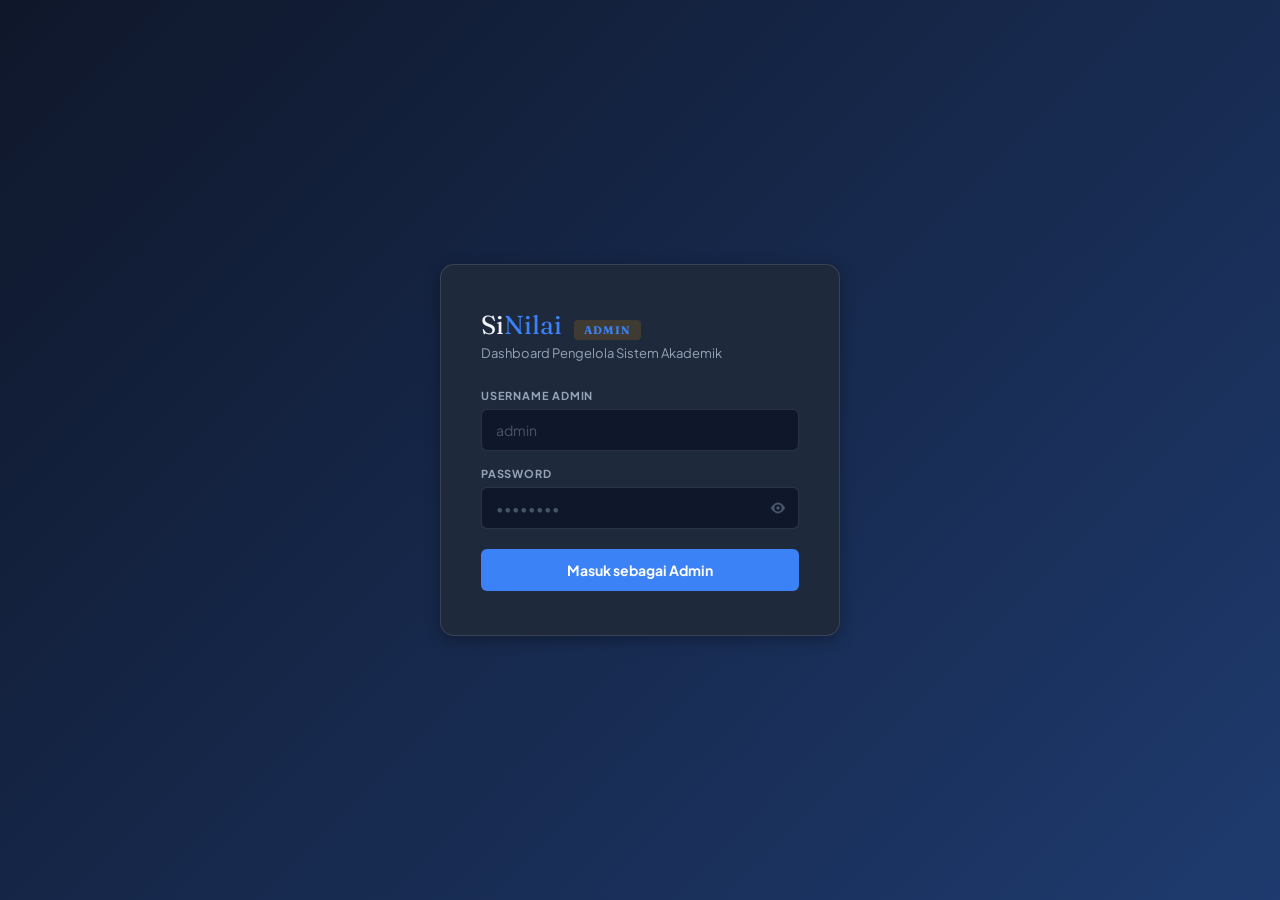
==== admin.html @ add204b9 "First Commit Sinilai Project" ====
<!DOCTYPE html>
<html lang="id">
<head>
  <meta charset="UTF-8" />
  <meta name="viewport" content="width=device-width, initial-scale=1.0" />
  <title>SiNilai — Admin Dashboard</title>
  <link href="https://fonts.googleapis.com/css2?family=Plus+Jakarta+Sans:wght@300;400;500;600;700;800&family=Fraunces:ital,wght@0,300;0,600;1,300&display=swap" rel="stylesheet" />
  <link rel="stylesheet" href="css/admin.css" />
  <script src="js/core/guard.js"></script>
</head>
<body>

<!-- LOGIN -->
<div id="loginScreen">
  <div class="login-card">
    <div class="login-brand">Si<span>Nilai</span> <span class="admin-badge">ADMIN</span></div>
    <div class="login-role">Dashboard Pengelola Sistem Akademik</div>
    <div class="field">
      <label>Username Admin</label>
      <input type="text" id="loginUser" placeholder="admin" />
    </div>
    <div class="field">
      <label>Password</label>
      <div class="field-password-wrap">
        <input type="password" id="loginPass" placeholder="••••••••" />
        <button type="button" class="btn-show-pass" onclick="togglePassword('loginPass', this)" tabindex="-1" aria-label="Tampilkan password">
          <svg class="eye-icon" viewBox="0 0 20 20" fill="none" xmlns="http://www.w3.org/2000/svg">
            <path class="eye-open" d="M10 4C5.5 4 2 10 2 10s3.5 6 8 6 8-6 8-6-3.5-6-8-6zm0 10a4 4 0 110-8 4 4 0 010 8zm0-6a2 2 0 100 4 2 2 0 000-4z" fill="currentColor"/>
            <path class="eye-closed" style="display:none" d="M3 3l14 14M10 4C5.5 4 2 10 2 10s1 1.5 2.5 3M17.5 7C19 8.5 18 10 18 10s-3.5 6-8 6a7.2 7.2 0 01-3-.65" stroke="currentColor" stroke-width="1.5" stroke-linecap="round"/>
          </svg>
        </button>
      </div>
    </div>
    <button class="btn-login" onclick="Admin.login()">Masuk sebagai Admin</button>
    <div class="login-err" id="loginErr"></div>
  </div>
</div>

<!-- MOBILE TOPBAR -->
<div class="mobile-topbar" id="mobileTopbar" style="display:none">
  <button class="btn-hamburger" onclick="Admin.toggleSidebar()">
    <span></span><span></span><span></span>
  </button>
  <div class="mobile-topbar-brand">Si<span>Nilai</span></div>
  <div style="width:40px"></div>
</div>
<div class="sidebar-overlay" id="sidebarOverlay" onclick="Admin.closeSidebar()"></div>

<!-- SIDEBAR -->
<div class="sidebar" id="appScreen" style="display:none">
  <div class="sidebar-brand">Si<span>Nilai</span><small>Admin Panel</small></div>
  <nav class="sidebar-nav">
    <div class="nav-label">Menu</div>
    <button class="nav-item active" onclick="Admin.showPage('dashboard',this)"><span class="icon">📊</span> Dashboard</button>
    <button class="nav-item" onclick="Admin.showPage('guru',this)"><span class="icon">👨‍🏫</span> Data Guru</button>
    <button class="nav-item" onclick="Admin.showPage('siswa',this)"><span class="icon">👩‍🎓</span> Data Siswa</button>
    <button class="nav-item" onclick="Admin.showPage('nilai',this)"><span class="icon">📝</span> Rekap Nilai</button>
    <button class="nav-item" onclick="Admin.showPage('export',this)"><span class="icon">📤</span> Export Laporan</button>
    <div class="nav-label">Sistem</div>
    <button class="nav-item" onclick="Admin.showPage('history',this)"><span class="icon">🕐</span> Histori Perubahan</button>
  </nav>
  <div class="sidebar-footer">
    <div class="admin-chip">
      <div class="admin-avatar">A</div>
      <div class="admin-info">
        <small>Administrator</small>
        <span id="adminName">Admin</span>
      </div>
    </div>
    <button class="btn-logout" onclick="Admin.logout()">Keluar</button>
  </div>
</div>

<!-- MAIN -->
<div class="main" id="mainArea" style="display:none">

  <!-- DASHBOARD -->
  <div class="page active" id="page-dashboard">
    <div class="page-header" style="display:flex;align-items:center;justify-content:space-between;flex-wrap:wrap;gap:12px">
      <div><h2>📊 Dashboard</h2><p>Ringkasan sistem — auto refresh setiap 30 detik</p></div>
      <div style="display:flex;align-items:center;gap:10px">
        <div id="clockDisplay" style="font-size:13px;color:var(--text2);font-weight:600"></div>
        <button class="btn btn-ghost btn-sm" onclick="Admin.dashboard.load()">↻ Refresh</button>
      </div>
    </div>
    <div class="card" style="margin-bottom:16px">
      <div class="card-body" style="padding:14px 20px;display:flex;align-items:center;justify-content:space-between;flex-wrap:wrap;gap:10px">
        <div style="display:flex;align-items:center;gap:10px">
          <div id="koneksiDot" style="width:10px;height:10px;border-radius:50%;background:var(--text3);flex-shrink:0"></div>
          <span id="koneksiLabel" style="font-size:13px;font-weight:600;color:var(--text2)">Memeriksa koneksi...</span>
        </div>
        <span id="koneksiDetail" style="font-size:12px;color:var(--text3)">—</span>
      </div>
    </div>
    <div class="stats-grid" style="margin-bottom:16px">
      <div class="stat-card blue"><div class="stat-icon">👨‍🏫</div><div class="stat-value" id="stat-guru">—</div><div class="stat-label">Total Guru</div></div>
      <div class="stat-card green"><div class="stat-icon">👩‍🎓</div><div class="stat-value" id="stat-siswa">—</div><div class="stat-label">Total Siswa</div></div>
      <div class="stat-card amber"><div class="stat-icon">📝</div><div class="stat-value" id="stat-nilai">—</div><div class="stat-label">Record Nilai</div></div>
      <div class="stat-card purple"><div class="stat-icon">🏫</div><div class="stat-value" id="stat-kelas">—</div><div class="stat-label">Kelas Aktif</div></div>
    </div>
    <div class="card">
      <div class="card-header">
        <span class="card-title">🕐 Aktivitas Terakhir</span>
        <span id="lastRefresh" style="font-size:11px;color:var(--text3)">—</span>
      </div>
      <div style="overflow-x:auto">
        <table class="data-table">
          <thead><tr><th>Waktu</th><th>Guru</th><th>Aksi</th><th>Siswa</th><th>Kelas</th><th>Detail</th></tr></thead>
          <tbody id="recentActivity"><tr><td colspan="6" style="color:var(--text3);text-align:center;padding:24px">⏳ Memuat...</td></tr></tbody>
        </table>
      </div>
    </div>
  </div>

  <!-- DATA GURU -->
  <div class="page" id="page-guru">
    <div class="page-header"><h2>👨‍🏫 Data Guru</h2><p>Kelola akun guru dan pengampu mata pelajaran</p></div>
    <div class="card">
      <div class="card-header">
        <span class="card-title">Daftar Guru</span>
        <div style="display:flex;gap:8px">
          <input class="search-input" placeholder="Cari guru..." oninput="filterTable('guruBody',this.value)" />
          <button class="btn btn-primary" onclick="Admin.guru.openAdd()">+ Tambah Guru</button>
        </div>
      </div>
      <div style="overflow-x:auto">
        <table class="data-table">
          <thead><tr><th>Nama Guru</th><th>Username</th><th>Mata Pelajaran</th><th>Kelas</th><th>Status</th><th>Aksi</th></tr></thead>
          <tbody id="guruBody"></tbody>
        </table>
      </div>
    </div>
  </div>

  <!-- DATA SISWA -->
  <div class="page" id="page-siswa">
    <div class="page-header"><h2>👩‍🎓 Data Siswa</h2><p>Kelola daftar siswa per kelas</p></div>
    <div class="card">
      <div class="card-header">
        <span class="card-title">Daftar Siswa</span>
        <div style="display:flex;gap:8px">
          <select class="filter-select" id="filterKelas" onchange="Admin.siswa.filterByKelas()"><option value="">Semua Kelas</option></select>
          <input class="search-input" placeholder="Cari siswa..." oninput="filterTable('siswaBody',this.value)" />
          <button class="btn btn-primary" onclick="Admin.siswa.openAdd()">+ Tambah Siswa</button>
        </div>
      </div>
      <div style="overflow-x:auto">
        <table class="data-table">
          <thead><tr><th>NIS</th><th>Nama Siswa</th><th>Kelas</th><th>Aksi</th></tr></thead>
          <tbody id="siswaBody"></tbody>
        </table>
      </div>
    </div>
  </div>

  <!-- REKAP NILAI -->
  <div class="page" id="page-nilai">
    <div class="page-header"><h2>📝 Rekap Nilai</h2><p>Pantau seluruh nilai yang telah diinput guru</p></div>
    <div class="card">
      <div class="card-header">
        <span class="card-title">Filter Nilai</span>
        <div class="filter-row">
          <select class="filter-select" id="fNilaiTahun"><option value="">Semua Tahun</option><option>2024/2025</option><option>2025/2026</option></select>
          <select class="filter-select" id="fNilaiSem"><option value="">Semua Semester</option><option>Ganjil</option><option>Genap</option></select>
          <select class="filter-select" id="fNilaiKelas"><option value="">Semua Kelas</option></select>
          <select class="filter-select" id="fNilaiMapel"><option value="">Semua Mapel</option></select>
          <button class="btn btn-primary btn-sm" onclick="Admin.nilai.loadRekap()">Tampilkan</button>
        </div>
      </div>
      <div style="overflow-x:auto">
        <table class="data-table">
          <thead><tr><th>No</th><th>NIS</th><th>Nama</th><th>Kelas</th><th>Mapel</th><th>UH1</th><th>UH2</th><th>PTS</th><th>ASAS/ASAT</th><th>Nilai Proses</th><th>Nilai Raport</th></tr></thead>
          <tbody id="nilaiRekapBody"><tr><td colspan="11" style="text-align:center;color:var(--text3);padding:40px">Pilih filter dan klik Tampilkan</td></tr></tbody>
        </table>
      </div>
    </div>
  </div>

  <!-- EXPORT -->
  <div class="page" id="page-export">
    <div class="page-header"><h2>📤 Export Laporan</h2><p>Unduh data dalam format CSV</p></div>
    <div style="display:grid;grid-template-columns:1fr 1fr;gap:16px" class="export-grid">
      <div class="card">
        <div class="card-header"><span class="card-title">Export Nilai per Kelas</span></div>
        <div class="card-body" style="display:flex;flex-direction:column;gap:14px">
          <div class="form-field"><label>Tahun Ajaran</label>
            <select class="filter-select" id="fExportTahun" style="width:100%"><option value="">Semua</option><option>2024/2025</option><option>2025/2026</option></select></div>
          <div class="form-field"><label>Semester</label>
            <select class="filter-select" id="fExportSem" style="width:100%"><option value="">Semua</option><option>Ganjil</option><option>Genap</option></select></div>
          <div class="form-field"><label>Kelas</label>
            <select class="filter-select" id="fExportKelas" style="width:100%"><option value="">Semua Kelas</option></select></div>
          <div class="form-field"><label>Mata Pelajaran</label>
            <select class="filter-select" id="fExportMapel" style="width:100%"><option value="">Semua Mapel</option></select></div>
          <button class="btn btn-export" onclick="Admin.nilai.exportNilaiCSV()">📊 Export ke CSV</button>
          <button class="btn btn-export" onclick="window.print()">🖨️ Cetak / PDF</button>
        </div>
      </div>
      <div class="card">
        <div class="card-header"><span class="card-title">Export Rekap Guru</span></div>
        <div class="card-body" style="display:flex;flex-direction:column;gap:14px">
          <p style="font-size:13px;color:var(--text2)">Export semua data guru aktif ke CSV.</p>
          <button class="btn btn-export" onclick="Admin.nilai.exportGuruCSV()">📊 Export Data Guru</button>
        </div>
      </div>
    </div>
  </div>

  <!-- HISTORI -->
  <div class="page" id="page-history">
    <div class="page-header"><h2>🕐 Histori Perubahan</h2><p>Log audit semua perubahan nilai</p></div>
    <div class="card" style="margin-bottom:16px">
      <div class="card-header" style="flex-wrap:wrap;gap:12px">
        <div style="display:flex;align-items:center;gap:10px;flex-wrap:wrap">
          <span class="card-title" style="margin:0">Tampilkan</span>
          <div class="rentang-group">
            <button class="btn-rentang active" onclick="Admin.history.setRentang(30,this)">30 Hari</button>
            <button class="btn-rentang" onclick="Admin.history.setRentang(90,this)">90 Hari</button>
            <button class="btn-rentang" onclick="Admin.history.setRentang(365,this)">1 Tahun</button>
            <button class="btn-rentang" onclick="Admin.history.setRentang(0,this)">Semua</button>
          </div>
          <input class="search-input" placeholder="Cari log..." oninput="filterTable('historyBody',this.value)" />
        </div>
        <div class="hapus-history-row" style="display:flex;align-items:center;gap:8px">
          <span style="font-size:13px;color:var(--text3)">Hapus history &gt;</span>
          <button class="btn btn-danger btn-sm" onclick="Admin.history.confirmHapus(30)">30 Hari lalu</button>
          <button class="btn btn-danger btn-sm" onclick="Admin.history.confirmHapus(90)">90 Hari lalu</button>
          <button class="btn btn-danger btn-sm" onclick="Admin.history.confirmHapus(365)">1 Tahun lalu</button>
        </div>
      </div>
      <div style="padding:8px 20px;font-size:12px;color:var(--text3);border-top:1px solid var(--border)">
        <span id="historyInfo">—</span>
      </div>
    </div>
    <div class="card">
      <div style="overflow-x:auto">
        <table class="data-table">
          <thead><tr><th>Waktu</th><th>Guru</th><th>Aksi</th><th>Siswa</th><th>Mapel</th><th>Kelas</th><th>Detail</th></tr></thead>
          <tbody id="historyBody"><tr><td colspan="7" style="text-align:center;color:var(--text3);padding:40px">Histori tampil setelah terhubung</td></tr></tbody>
        </table>
      </div>
    </div>
  </div>

</div><!-- /main -->

<!-- MODAL GURU -->
<div class="modal-overlay" id="modalGuru">
  <div class="modal">
    <div class="modal-header">
      <span class="modal-title" id="modalGuruTitle">Tambah Guru Baru</span>
      <button class="modal-close" onclick="closeModal('modalGuru')">×</button>
    </div>
    <div class="modal-body">
      <div class="form-row">
        <div class="form-field"><label>Nama Lengkap *</label><input id="guruNama" placeholder="Nama guru..." /></div>
        <div class="form-field"><label>Username *</label><input id="guruUsername" placeholder="username unik..." /></div>
      </div>
      <div class="form-row">
        <div class="form-field"><label>Password *</label><input type="password" id="guruPassword" placeholder="min 6 karakter..." /></div>
        <div class="form-field"><label>NIP</label><input id="guruNip" placeholder="NIP (opsional)" /></div>
      </div>
      <div class="form-field" style="margin-bottom:14px">
        <label>Mata Pelajaran yang Diampu *</label>
        <input id="guruMapel" placeholder="contoh: Matematika, Fisika (pisah koma)" />
      </div>
      <div class="form-field">
        <label>Kelas yang Diajar *</label>
        <input id="guruKelas" placeholder="contoh: X-A, X-B, XI-A (pisah koma)" />
      </div>
      <div class="form-row" style="margin-top:14px">
        <div class="form-field"><label>Status</label>
          <select id="guruStatus"><option value="Aktif">Aktif</option><option value="Tidak Aktif">Tidak Aktif</option></select></div>
        <div class="form-field"><label>Role</label>
          <select id="guruRole"><option value="guru">Guru</option><option value="admin">Admin</option></select></div>
      </div>
    </div>
    <div class="modal-footer">
      <button class="btn btn-ghost" onclick="closeModal('modalGuru')">Batal</button>
      <button class="btn btn-primary" onclick="Admin.guru.save()">Simpan Guru</button>
    </div>
  </div>
</div>

<!-- MODAL SISWA -->
<div class="modal-overlay" id="modalSiswa">
  <div class="modal">
    <div class="modal-header">
      <span class="modal-title" id="modalSiswaTitle">Tambah Siswa Baru</span>
      <button class="modal-close" onclick="closeModal('modalSiswa')">×</button>
    </div>
    <div class="modal-body">
      <div class="form-row">
        <div class="form-field"><label>NIS *</label><input id="siswaNis" placeholder="Nomor Induk Siswa..." /></div>
        <div class="form-field"><label>Kelas *</label>
          <select id="siswaKelas">
            <option value="">— Pilih Kelas —</option>
            <option>X-A</option><option>X-B</option><option>X-C</option><option>X-D</option>
            <option>XI-A</option><option>XI-B</option><option>XI-C</option><option>XI-D</option>
            <option>XII-A</option><option>XII-B</option><option>XII-C</option><option>XII-D</option>
          </select>
        </div>
      </div>
      <div class="form-field" style="margin-bottom:14px">
        <label>Nama Lengkap *</label><input id="siswaNama" placeholder="Nama siswa..." />
      </div>
      <div class="form-field">
        <label>Keterangan</label><input id="siswaKet" placeholder="Opsional..." />
      </div>
    </div>
    <div class="modal-footer">
      <button class="btn btn-ghost" onclick="closeModal('modalSiswa')">Batal</button>
      <button class="btn btn-primary" onclick="Admin.siswa.save()">Simpan Siswa</button>
    </div>
  </div>
</div>

<div class="loading-overlay" id="loadingOverlay">
  <div class="loading-box"><div class="spinner"></div><span class="loading-text">Memuat...</span></div>
</div>
<div class="toast" id="toast"></div>

<!--
  URUTAN LOAD JS — core → utils → services → modules → controllers
-->

<!-- Core -->
<script src="js/core/config.js"></script>
<script src="js/core/storage.js"></script>
<script src="js/core/http.js"></script>
<script src="js/core/ui.js"></script>
<script src="js/core/validator.js"></script>

<!-- Utils -->
<script src="js/utils/constants.js"></script>
<script src="js/utils/formatter.js"></script>
<script src="js/utils/sanitizer.js"></script>
<script src="js/utils/security.js"></script>

<!-- Services -->
<script src="js/services/bus.js"></script>
<script src="js/services/calculator.js"></script>
<script src="js/services/session.js"></script>
<script src="js/services/api.js"></script>
<script src="js/services/auth.js"></script>

<!-- Modules admin -->
<script src="js/admin/modules/dashboard.js"></script>
<script src="js/admin/modules/guru.js"></script>
<script src="js/admin/modules/siswa.js"></script>
<script src="js/admin/modules/nilai.js"></script>
<script src="js/admin/modules/history.js"></script>

<!-- Controller admin -->
<script src="js/admin/controllers/AdminController.js"></script>

<script>
function togglePassword(inputId, btn) {
  const input    = document.getElementById(inputId);
  const isHidden = input.type === 'password';
  input.type     = isHidden ? 'text' : 'password';
  btn.querySelector('.eye-open').style.display   = isHidden ? 'none' : '';
  btn.querySelector('.eye-closed').style.display = isHidden ? '' : 'none';
  input.focus();
}
</script>
</body>
</html>
---- css/admin.css ----
/* =====================================================
   admin.css — Stylesheet Admin Dashboard (admin.html)
   ===================================================== */

:root {
  --bg: #0f172a;
  --surface: #1e293b;
  --surface2: #263346;
  --border: rgba(255,255,255,0.08);
  --border2: rgba(255,255,255,0.12);
  --primary: #3b82f6;
  --primary-dark: #2563eb;
  --primary-light: rgba(59,130,246,0.15);
  --accent: #f59e0b;
  --accent-light: rgba(245,158,11,0.15);
  --text: #f1f5f9;
  --text2: #94a3b8;
  --text3: #475569;
  --success: #10b981;
  --success-bg: rgba(16,185,129,0.12);
  --error: #f87171;
  --error-bg: rgba(248,113,113,0.12);
  --shadow: 0 1px 3px rgba(0,0,0,0.3);
  --shadow-md: 0 4px 16px rgba(0,0,0,0.3);
  --radius: 10px;
  --radius-sm: 6px;
  --sidebar-w: 220px;
}

* { margin:0; padding:0; box-sizing:border-box; }
body { font-family:'Plus Jakarta Sans', sans-serif; background:var(--bg); color:var(--text); min-height:100vh; display:flex; }

/* ── LOGIN ── */
#loginScreen {
  position:fixed; inset:0; z-index:999;
  display:flex; align-items:center; justify-content:center;
  background: linear-gradient(135deg, #0f172a, #1e3a6e);
}
.login-card {
  background:var(--surface); border:1px solid var(--border2);
  border-radius:14px; padding:44px 40px; width:100%; max-width:400px;
  box-shadow:var(--shadow-md);
  animation: popIn 0.5s cubic-bezier(0.34,1.56,0.64,1) both;
}
@keyframes popIn { from{opacity:0;transform:scale(0.9)} to{opacity:1;transform:scale(1)} }
.login-brand  { font-family:'Fraunces',serif; font-size:26px; color:var(--text); margin-bottom:4px; }
.login-brand span { color:var(--primary); }
.login-role   { font-size:13px; color:var(--text2); margin-bottom:28px; }
.admin-badge  { display:inline-block; padding:3px 10px; background:var(--accent-light); color:var(--accent); border-radius:4px; font-size:11px; font-weight:700; letter-spacing:1px; margin-left:6px; }
.field { margin-bottom:16px; }
.field label  { display:block; font-size:11px; font-weight:700; color:var(--text2); letter-spacing:0.8px; text-transform:uppercase; margin-bottom:7px; }
.field input  { width:100%; padding:11px 14px; background:var(--bg); border:1.5px solid var(--border2); border-radius:var(--radius-sm); color:var(--text); font-family:inherit; font-size:14px; outline:none; transition:all 0.2s; }
.field input:focus { border-color:var(--primary); box-shadow:0 0 0 3px rgba(59,130,246,0.15); }
.field input::placeholder { color:var(--text3); }

/* ── Show password toggle ── */
.field-password-wrap {
  position: relative;
  display: flex;
  align-items: center;
}
.field-password-wrap input {
  width: 100%;
  padding-right: 44px;
}
.btn-show-pass {
  position: absolute;
  right: 0;
  top: 0; bottom: 0;
  width: 42px;
  display: flex;
  align-items: center;
  justify-content: center;
  background: none;
  border: none;
  cursor: pointer;
  color: var(--text3);
  transition: color 0.15s;
  padding: 0;
}
.btn-show-pass:hover { color: var(--primary); }
.eye-icon { width: 18px; height: 18px; }
.btn-login    { width:100%; padding:12px; background:var(--primary); border:none; border-radius:var(--radius-sm); color:white; font-family:inherit; font-size:14px; font-weight:700; cursor:pointer; transition:all 0.2s; margin-top:4px; }
.btn-login:hover { background:var(--primary-dark); }
.login-err    { font-size:13px; color:var(--error); margin-top:10px; display:none; }

/* ── SIDEBAR ── */
.sidebar {
  width:var(--sidebar-w); background:var(--surface); border-right:1px solid var(--border);
  display:flex; flex-direction:column; height:100vh; overflow:hidden; flex-shrink:0;
  position:fixed; top:0; left:0; z-index:50;
}
.sidebar-brand { padding:20px; border-bottom:1px solid var(--border); font-family:'Fraunces',serif; font-size:22px; color:var(--text); letter-spacing:-0.3px; flex-shrink:0; }
.sidebar-brand span  { color:var(--primary); }
.sidebar-brand small { display:block; font-family:'Plus Jakarta Sans',sans-serif; font-size:11px; font-weight:700; color:var(--accent); letter-spacing:2px; text-transform:uppercase; margin-top:2px; }

.sidebar-nav  { flex:1; min-height:0; padding:16px 12px; overflow-y:auto; }
.nav-label    { font-size:10px; font-weight:700; color:var(--text3); letter-spacing:2px; text-transform:uppercase; padding:0 8px; margin:16px 0 8px; }
.nav-item     { display:flex; align-items:center; gap:10px; padding:10px 12px; border-radius:var(--radius-sm); font-size:13px; font-weight:500; color:var(--text2); cursor:pointer; transition:all 0.15s; margin-bottom:2px; border:none; background:none; width:100%; text-align:left; font-family:inherit; }
.nav-item:hover  { background:var(--surface2); color:var(--text); }
.nav-item.active { background:var(--primary-light); color:var(--primary); font-weight:600; }
.nav-item .icon  { font-size:16px; flex-shrink:0; }

.sidebar-footer  { padding:16px; border-top:1px solid var(--border); flex-shrink:0; }
.admin-chip      { display:flex; align-items:center; gap:10px; padding:10px; background:var(--surface2); border-radius:var(--radius-sm); }
.admin-avatar    { width:32px; height:32px; background:var(--accent); border-radius:50%; display:flex; align-items:center; justify-content:center; font-size:13px; font-weight:700; color:#0f172a; }
.admin-info small { display:block; font-size:11px; color:var(--text3); }
.admin-info span  { font-size:13px; font-weight:600; color:var(--text); }
.btn-logout {
  width:100%; margin-top:8px; padding:9px 12px;
  background: rgba(248,113,113,0.1);
  border: 1.5px solid rgba(248,113,113,0.3);
  border-radius:var(--radius-sm);
  color: var(--error);
  font-family:inherit; font-size:13px; font-weight:600;
  cursor:pointer; transition:all 0.2s;
  display:flex; align-items:center; justify-content:center; gap:6px;
}
.btn-logout::before {
  content:'';
  display:inline-block;
  width:14px; height:14px;
  background-image: url("data:image/svg+xml,%3Csvg xmlns='http://www.w3.org/2000/svg' viewBox='0 0 24 24' fill='none' stroke='%23f87171' stroke-width='2.5' stroke-linecap='round' stroke-linejoin='round'%3E%3Cpath d='M9 21H5a2 2 0 01-2-2V5a2 2 0 012-2h4'/%3E%3Cpolyline points='16 17 21 12 16 7'/%3E%3Cline x1='21' y1='12' x2='9' y2='12'/%3E%3C/svg%3E");
  background-size:contain; background-repeat:no-repeat; flex-shrink:0;
}
.btn-logout:hover { background:rgba(248,113,113,0.2); border-color:var(--error); box-shadow:0 2px 8px rgba(248,113,113,0.15); }

/* ── MAIN ── */
.main  { margin-left:var(--sidebar-w); flex:1; min-height:100vh; min-width:0; overflow-x:hidden; }
.page  { display:none; padding:28px; animation:fadeIn 0.3s ease; }
.page.active { display:block; }
@keyframes fadeIn { from{opacity:0;transform:translateY(8px)} to{opacity:1;transform:translateY(0)} }
.page-header { margin-bottom:24px; }
.page-header h2 { font-size:22px; font-weight:700; color:var(--text); margin-bottom:4px; }
.page-header p  { font-size:14px; color:var(--text2); }

/* Stats */
.stats-grid   { display:grid; grid-template-columns:repeat(4,1fr); gap:16px; margin-bottom:24px; }
.stat-card    { background:var(--surface); border:1px solid var(--border); border-radius:var(--radius); padding:20px; position:relative; overflow:hidden; }
.stat-card::before { content:''; position:absolute; top:0; left:0; right:0; height:3px; }
.stat-card.blue::before   { background:var(--primary); }
.stat-card.green::before  { background:var(--success); }
.stat-card.amber::before  { background:var(--accent); }
.stat-card.purple::before { background:#a78bfa; }
.stat-icon  { font-size:24px; margin-bottom:10px; }
.stat-value { font-size:28px; font-weight:800; color:var(--text); margin-bottom:2px; }
.stat-label { font-size:12px; color:var(--text2); font-weight:500; }

/* Cards */
.card { background:var(--surface); border:1px solid var(--border); border-radius:var(--radius); overflow:hidden; box-shadow:var(--shadow); }
.card-header  { padding:16px 20px; border-bottom:1px solid var(--border); display:flex; align-items:center; justify-content:space-between; background:var(--surface2); }
.card-title   { font-size:14px; font-weight:700; color:var(--text); }
.card-body    { padding:20px; }

/* Tables */
.data-table { width:100%; border-collapse:collapse; }
.data-table th { padding:10px 14px; text-align:left; font-size:11px; font-weight:700; color:var(--text3); letter-spacing:0.8px; text-transform:uppercase; border-bottom:1px solid var(--border); background:var(--surface2); }
.data-table td { padding:12px 14px; font-size:13px; color:var(--text2); border-bottom:1px solid var(--border); }
.data-table tr:last-child td { border-bottom:none; }
.data-table tr:hover td      { background:var(--surface2); }
.data-table td.name          { color:var(--text); font-weight:600; }

/* Badges */
.badge       { display:inline-block; padding:3px 9px; border-radius:4px; font-size:11px; font-weight:700; }
.badge.blue  { background:var(--primary-light); color:var(--primary); }
.badge.green { background:var(--success-bg); color:var(--success); }
.badge.amber { background:var(--accent-light); color:var(--accent); }
.badge.gray  { background:rgba(255,255,255,0.06); color:var(--text2); }

/* Buttons */
.btn           { padding:8px 16px; border-radius:var(--radius-sm); font-family:inherit; font-size:13px; font-weight:600; cursor:pointer; transition:all 0.2s; border:none; }
.btn-sm        { padding:5px 12px; font-size:12px; }
.btn-primary   { background:var(--primary); color:white; }
.btn-primary:hover  { background:var(--primary-dark); }
.btn-success   { background:var(--success); color:white; }
.btn-success:hover  { background:#059669; }
.btn-ghost     { background:none; border:1px solid var(--border2); color:var(--text2); }
.btn-ghost:hover    { border-color:var(--primary); color:var(--primary); }
.btn-danger    { background:var(--error-bg); color:var(--error); border:1px solid rgba(248,113,113,0.2); }
.btn-danger:hover   { background:rgba(248,113,113,0.2); }
.btn-export    { background:var(--accent-light); color:var(--accent); border:1px solid rgba(245,158,11,0.2); }
.btn-export:hover   { background:rgba(245,158,11,0.2); }

/* Forms */
.form-row   { display:grid; grid-template-columns:1fr 1fr; gap:14px; margin-bottom:14px; }
.form-field { display:flex; flex-direction:column; gap:6px; }
.form-field label { font-size:11px; font-weight:700; color:var(--text2); letter-spacing:0.8px; text-transform:uppercase; }
.form-field input, .form-field select { padding:9px 12px; background:var(--bg); border:1.5px solid var(--border2); border-radius:var(--radius-sm); color:var(--text); font-family:inherit; font-size:13px; outline:none; transition:all 0.2s; }
.form-field input:focus, .form-field select:focus { border-color:var(--primary); }
.form-field select option { background:var(--surface); }

/* Search */
.search-input { padding:8px 12px; background:var(--surface2); border:1px solid var(--border2); border-radius:var(--radius-sm); color:var(--text); font-family:inherit; font-size:13px; outline:none; width:180px; transition:all 0.2s; }
.search-input:focus { border-color:var(--primary); width:220px; }
.search-input::placeholder { color:var(--text3); }

/* Modal */
.modal-overlay { position:fixed; inset:0; background:rgba(0,0,0,0.7); backdrop-filter:blur(2px); z-index:200; display:none; align-items:center; justify-content:center; }
.modal-overlay.show { display:flex; }
.modal { background:var(--surface); border:1px solid var(--border2); border-radius:12px; width:100%; max-width:500px; max-height:90vh; overflow-y:auto; box-shadow:var(--shadow-md); animation:slideUp 0.3s cubic-bezier(0.34,1.56,0.64,1) both; }
@keyframes slideUp { from{transform:translateY(20px);opacity:0} to{transform:translateY(0);opacity:1} }
.modal-header  { padding:20px 24px; border-bottom:1px solid var(--border); display:flex; align-items:center; justify-content:space-between; }
.modal-title   { font-size:16px; font-weight:700; color:var(--text); }
.modal-close   { background:none; border:none; color:var(--text2); font-size:20px; cursor:pointer; line-height:1; }
.modal-close:hover { color:var(--text); }
.modal-body    { padding:24px; }
.modal-footer  { padding:16px 24px; border-top:1px solid var(--border); display:flex; justify-content:flex-end; gap:10px; }

/* Filters */
.filter-row   { display:flex; gap:10px; align-items:center; flex-wrap:wrap; }
.filter-select { padding:8px 12px; background:var(--surface2); border:1px solid var(--border2); border-radius:var(--radius-sm); color:var(--text); font-family:inherit; font-size:13px; outline:none; cursor:pointer; }
.filter-select:focus { border-color:var(--primary); }
.filter-select option { background:var(--surface); }

/* History rentang */
.rentang-group { display:flex; gap:4px; }
.btn-rentang   { padding:6px 12px; border:1.5px solid var(--border2); background:var(--surface2); border-radius:6px; font-family:inherit; font-size:12px; font-weight:600; color:var(--text2); cursor:pointer; transition:all 0.15s; }
.btn-rentang:hover  { border-color:var(--primary); color:var(--primary); }
.btn-rentang.active { background:var(--primary); border-color:var(--primary); color:white; }

/* Toast */
.toast { position:fixed; bottom:24px; right:24px; padding:12px 20px; border-radius:8px; font-size:13px; font-weight:600; color:var(--text); background:var(--surface2); border:1px solid var(--border2); opacity:0; transform:translateY(10px); transition:all 0.3s; z-index:999; max-width:360px; box-shadow:var(--shadow-md); }
.toast.show    { opacity:1; transform:translateY(0); }
.toast.success { border-left:3px solid var(--success); }
.toast.error   { border-left:3px solid var(--error); }
.toast.info    { border-left:3px solid var(--primary); }

/* Loading */
.loading-overlay { position:fixed; inset:0; background:rgba(0,0,0,0.5); display:none; align-items:center; justify-content:center; z-index:300; }
.loading-overlay.show { display:flex; }
.loading-box { background:var(--surface); border-radius:10px; padding:24px 32px; display:flex; align-items:center; gap:14px; }
.spinner     { width:20px; height:20px; border:2px solid var(--border2); border-top-color:var(--primary); border-radius:50%; animation:spin 0.7s linear infinite; }
@keyframes spin { to{transform:rotate(360deg)} }
.loading-text { font-size:14px; font-weight:600; color:var(--text); }

/* Mobile topbar */
.mobile-topbar { display:none; position:fixed; top:0; left:0; right:0; z-index:100; height:56px; background:var(--surface); border-bottom:1px solid var(--border); align-items:center; justify-content:space-between; padding:0 16px; }
@media (min-width: 769px) { .mobile-topbar { display:none !important; } }
.mobile-topbar-brand { font-family:'Fraunces',serif; font-size:20px; color:var(--text); }
.mobile-topbar-brand span { color:var(--primary); }
.btn-hamburger { width:40px; height:40px; display:flex; flex-direction:column; align-items:center; justify-content:center; gap:5px; background:none; border:none; cursor:pointer; padding:4px; }
.btn-hamburger span { display:block; width:22px; height:2px; background:var(--text); border-radius:2px; transition:all 0.3s; }
.sidebar-overlay { display:none; position:fixed; inset:0; background:rgba(0,0,0,0.6); z-index:149; backdrop-filter:blur(2px); }
.sidebar-overlay.show { display:block; }

/* ══════════════════════════════════════════════════════════
   RESPONSIVE — TABLET (769–1024px)
   ══════════════════════════════════════════════════════════ */
@media (max-width: 1024px) and (min-width: 769px) {
  .stats-grid { grid-template-columns: repeat(2, 1fr); gap: 12px; }
  .page { padding: 20px; }
}

/* ══════════════════════════════════════════════════════════
   RESPONSIVE — MOBILE (≤768px)
   ══════════════════════════════════════════════════════════ */
@media (max-width: 768px) {

  /* ── Topbar: tampil saat app aktif ── */
  body.app-ready .mobile-topbar {
    display: flex !important;
  }

  /* ── Sidebar: drawer dari kiri, fixed overlay ── */
  .sidebar {
    position: fixed;
    top: 0; left: 0;
    height: 100vh;
    transform: translateX(-100%);
    transition: transform 0.3s cubic-bezier(0.4,0,0.2,1);
    z-index: 150;
    box-shadow: 4px 0 24px rgba(0,0,0,0.4);
  }
  .sidebar.open { transform: translateX(0); }

  /* ── Main: hapus margin sidebar, tambah padding topbar ── */
  .main {
    margin-left: 0;
    padding-top: 56px;
    min-width: 0;
    overflow-x: hidden;
  }
  .page { padding: 12px 10px; }

  /* ── Stats: 2 kolom ── */
  .stats-grid  { grid-template-columns: 1fr 1fr; gap: 10px; margin-bottom: 16px; }
  .stat-card   { padding: 14px; }
  .stat-value  { font-size: 22px; }
  .stat-icon   { font-size: 20px; margin-bottom: 6px; }
  .stat-label  { font-size: 11px; }

  /* ── Page header ── */
  .page-header    { margin-bottom: 14px; }
  .page-header h2 { font-size: 18px; }
  .page-header p  { font-size: 12px; }

  /* Dashboard header: stack vertikal */
  #page-dashboard .page-header {
    flex-direction: column;
    align-items: flex-start;
    gap: 8px;
  }
  #page-dashboard .page-header > div:last-child {
    width: 100%;
    display: flex;
    justify-content: space-between;
    align-items: center;
  }
  #clockDisplay { font-size: 12px; }

  /* Export grid 1 kolom */
  .export-grid { grid-template-columns: 1fr !important; }

  /* ── Card ── */
  .card-header {
    flex-direction: column;
    align-items: stretch;
    gap: 8px;
    padding: 12px 14px;
  }
  .card-body { padding: 12px; }

  /* Card title full baris */
  .card-title { font-size: 13px; }

  /* Card header action area — stack vertikal */
  .card-header > div {
    width: 100%;
    display: flex;
    flex-direction: column;
    gap: 8px;
  }

  /* Search input full-width */
  .search-input       { width: 100% !important; box-sizing: border-box; }
  .search-input:focus { width: 100% !important; }

  /* Tombol Tambah full-width */
  .card-header .btn {
    width: 100%;
    justify-content: center;
    text-align: center;
  }

  /* ── Filter row: stack vertikal ── */
  .filter-row    { flex-direction: column; align-items: stretch; gap: 8px; }
  .filter-select { width: 100%; }
  .filter-row .btn { width: 100%; justify-content: center; }

  /* ── Tabel: horizontal scroll ── */
  .card { overflow: hidden; }
  .card-body { overflow-x: auto; -webkit-overflow-scrolling: touch; padding: 0; }
  /* Wrapper untuk scroll tabel */
  .card-body .data-table,
  .card-body table {
    min-width: 600px;
  }
  .data-table th,
  .data-table td {
    white-space: nowrap;
    font-size: 12px;
    padding: 10px 10px;
  }
  /* Re-add padding untuk card-body non-tabel */
  .card-body > :not(table):not(.data-table) {
    padding: 12px;
  }

  /* ── Modal: bottom sheet ── */
  .modal-overlay { align-items: flex-end; }
  .modal {
    max-width: 100%;
    max-height: 93vh;
    border-radius: 18px 18px 0 0;
    margin: 0;
    overflow-y: auto;
    /* Drag handle visual */
  }
  .modal::before {
    content: '';
    display: block;
    width: 40px; height: 4px;
    background: var(--border2);
    border-radius: 2px;
    margin: 10px auto 0;
  }
  .form-row      { grid-template-columns: 1fr; gap: 10px; }
  .modal-body    { padding: 14px 16px; }
  .modal-header  { padding: 6px 16px 14px; }
  .modal-footer  { padding: 12px 16px; flex-wrap: wrap; gap: 8px; }
  .modal-footer .btn { flex: 1; justify-content: center; }

  /* ── Toast: full-width bawah ── */
  .toast {
    bottom: 16px;
    right: 10px;
    left: 10px;
    max-width: none;
    text-align: center;
    font-size: 13px;
  }

  /* ── History ── */
  .rentang-group     { flex-wrap: wrap; gap: 4px; }
  .btn-rentang       { font-size: 11px; padding: 5px 10px; }
  .hapus-history-row { flex-wrap: wrap; gap: 6px !important; }

  /* ── Dashboard koneksi row ── */
  .card-body[style*="display:flex"] { flex-wrap: wrap; gap: 8px; }

  /* ── Nav items: lebih mudah di-tap ── */
  .nav-item { padding: 12px 14px; font-size: 14px; }
  .nav-item .icon { font-size: 18px; }

  /* ── Login card ── */
  .login-card { margin: 16px; padding: 32px 24px; }

  /* ── Btn touch target ── */
  .btn { min-height: 40px; }
  .btn-sm { min-height: 36px; }
  .nav-item, .btn-rentang { -webkit-tap-highlight-color: transparent; }
}

/* ══════════════════════════════════════════════════════════
   RESPONSIVE — SMALL MOBILE (≤480px)
   ══════════════════════════════════════════════════════════ */
@media (max-width: 480px) {
  .stats-grid { grid-template-columns: 1fr 1fr; gap: 8px; }
  .stat-card  { padding: 12px; }
  .stat-value { font-size: 20px; }
  .stat-icon  { font-size: 18px; }
  .page       { padding: 10px 8px; }
  .modal-footer .btn { min-width: 0; font-size: 12px; }
}
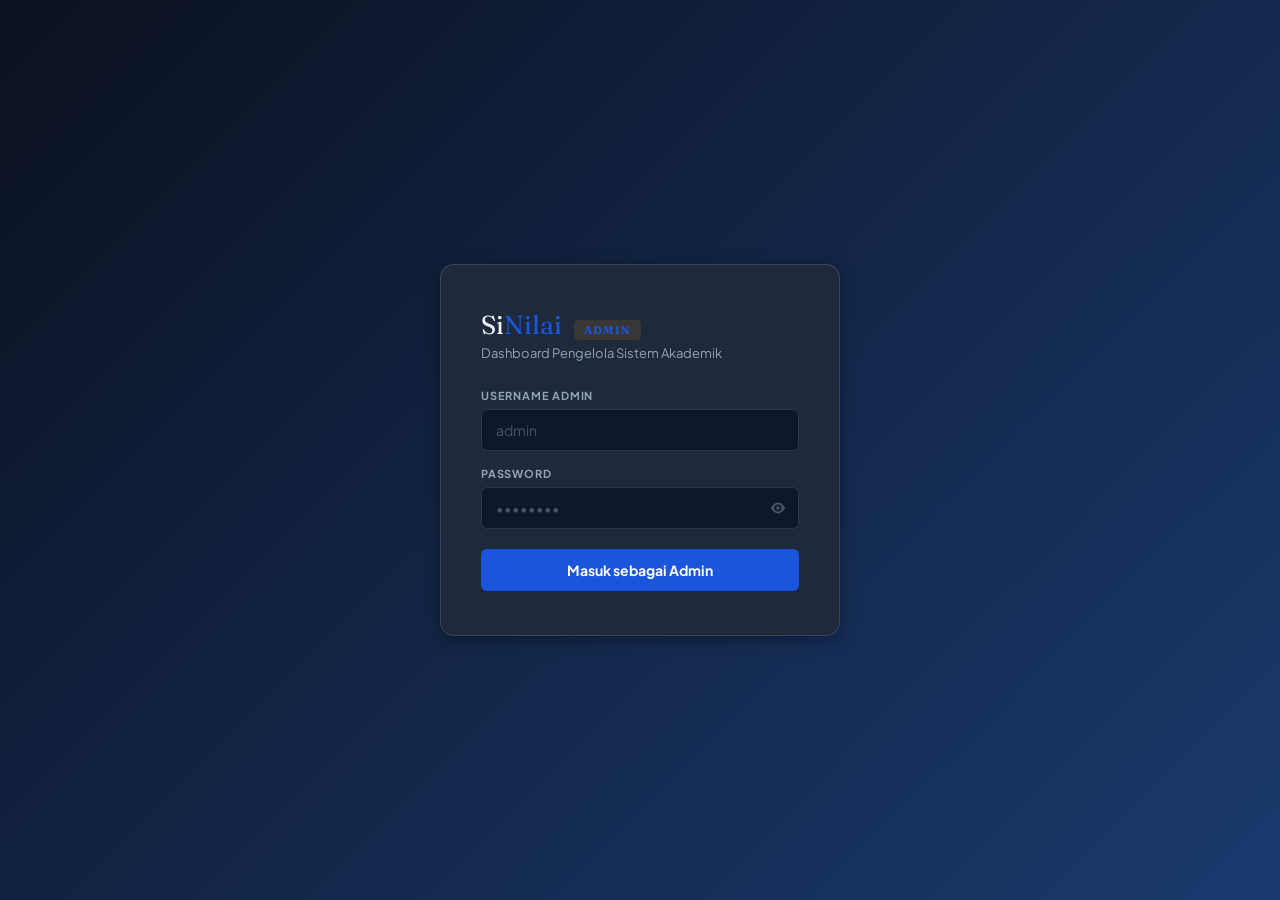
==== commit 60271823: "Update css and html for all dashboard" ====
--- a/admin.html
+++ b/admin.html
@@ -1,367 +1,812 @@
-<!DOCTYPE html>
+<!doctype html>
 <html lang="id">
-<head>
-  <meta charset="UTF-8" />
-  <meta name="viewport" content="width=device-width, initial-scale=1.0" />
-  <title>SiNilai — Admin Dashboard</title>
-  <link href="https://fonts.googleapis.com/css2?family=Plus+Jakarta+Sans:wght@300;400;500;600;700;800&family=Fraunces:ital,wght@0,300;0,600;1,300&display=swap" rel="stylesheet" />
-  <link rel="stylesheet" href="css/admin.css" />
-  <script src="js/core/guard.js"></script>
-</head>
-<body>
-
-<!-- LOGIN -->
-<div id="loginScreen">
-  <div class="login-card">
-    <div class="login-brand">Si<span>Nilai</span> <span class="admin-badge">ADMIN</span></div>
-    <div class="login-role">Dashboard Pengelola Sistem Akademik</div>
-    <div class="field">
-      <label>Username Admin</label>
-      <input type="text" id="loginUser" placeholder="admin" />
+  <head>
+    <meta charset="UTF-8" />
+    <meta name="viewport" content="width=device-width, initial-scale=1.0" />
+    <title>SiNilai — Admin Dashboard</title>
+    <link
+      href="https://fonts.googleapis.com/css2?family=Plus+Jakarta+Sans:wght@300;400;500;600;700;800&family=Fraunces:ital,wght@0,300;0,600;1,300&display=swap"
+      rel="stylesheet"
+    />
+    <link rel="stylesheet" href="css/base.css" />
+    <link rel="stylesheet" href="css/theme-dark.css" />
+    <link rel="stylesheet" href="css/admin.css" />
+    <script src="js/core/guard.js"></script>
+  </head>
+  <body>
+    <!-- LOGIN -->
+    <div id="loginScreen">
+      <div class="login-card">
+        <div class="login-brand">
+          Si<span>Nilai</span> <span class="admin-badge">ADMIN</span>
+        </div>
+        <div class="login-role">Dashboard Pengelola Sistem Akademik</div>
+        <div class="field">
+          <label>Username Admin</label>
+          <input type="text" id="loginUser" placeholder="admin" />
+        </div>
+        <div class="field">
+          <label>Password</label>
+          <div class="field-password-wrap">
+            <input type="password" id="loginPass" placeholder="••••••••" />
+            <button
+              type="button"
+              class="btn-show-pass"
+              onclick="togglePassword('loginPass', this)"
+              tabindex="-1"
+              aria-label="Tampilkan password"
+            >
+              <svg
+                class="eye-icon"
+                viewBox="0 0 20 20"
+                fill="none"
+                xmlns="http://www.w3.org/2000/svg"
+              >
+                <path
+                  class="eye-open"
+                  d="M10 4C5.5 4 2 10 2 10s3.5 6 8 6 8-6 8-6-3.5-6-8-6zm0 10a4 4 0 110-8 4 4 0 010 8zm0-6a2 2 0 100 4 2 2 0 000-4z"
+                  fill="currentColor"
+                />
+                <path
+                  class="eye-closed"
+                  style="display: none"
+                  d="M3 3l14 14M10 4C5.5 4 2 10 2 10s1 1.5 2.5 3M17.5 7C19 8.5 18 10 18 10s-3.5 6-8 6a7.2 7.2 0 01-3-.65"
+                  stroke="currentColor"
+                  stroke-width="1.5"
+                  stroke-linecap="round"
+                />
+              </svg>
+            </button>
+          </div>
+        </div>
+        <button class="btn-login" onclick="Admin.login()">
+          Masuk sebagai Admin
+        </button>
+        <div class="login-err" id="loginErr"></div>
+      </div>
     </div>
-    <div class="field">
-      <label>Password</label>
-      <div class="field-password-wrap">
-        <input type="password" id="loginPass" placeholder="••••••••" />
-        <button type="button" class="btn-show-pass" onclick="togglePassword('loginPass', this)" tabindex="-1" aria-label="Tampilkan password">
-          <svg class="eye-icon" viewBox="0 0 20 20" fill="none" xmlns="http://www.w3.org/2000/svg">
-            <path class="eye-open" d="M10 4C5.5 4 2 10 2 10s3.5 6 8 6 8-6 8-6-3.5-6-8-6zm0 10a4 4 0 110-8 4 4 0 010 8zm0-6a2 2 0 100 4 2 2 0 000-4z" fill="currentColor"/>
-            <path class="eye-closed" style="display:none" d="M3 3l14 14M10 4C5.5 4 2 10 2 10s1 1.5 2.5 3M17.5 7C19 8.5 18 10 18 10s-3.5 6-8 6a7.2 7.2 0 01-3-.65" stroke="currentColor" stroke-width="1.5" stroke-linecap="round"/>
-          </svg>
+
+    <!-- MOBILE TOPBAR -->
+    <div class="mobile-topbar" id="mobileTopbar" style="display: none">
+      <button class="btn-hamburger" onclick="Admin.toggleSidebar()">
+        <span></span><span></span><span></span>
+      </button>
+      <div class="mobile-topbar-brand">Si<span>Nilai</span></div>
+      <div style="width: 40px"></div>
+    </div>
+    <div
+      class="sidebar-overlay"
+      id="sidebarOverlay"
+      onclick="Admin.closeSidebar()"
+    ></div>
+
+    <!-- SIDEBAR -->
+    <div class="sidebar" id="appScreen" style="display: none">
+      <div class="sidebar-brand">
+        Si<span>Nilai</span><small>Admin Panel</small>
+      </div>
+      <nav class="sidebar-nav">
+        <div class="nav-label">Menu</div>
+        <button
+          class="nav-item active"
+          onclick="Admin.showPage('dashboard', this)"
+        >
+          <span class="icon">📊</span> Dashboard
         </button>
+        <button class="nav-item" onclick="Admin.showPage('guru', this)">
+          <span class="icon">👨‍🏫</span> Data Guru
+        </button>
+        <button class="nav-item" onclick="Admin.showPage('siswa', this)">
+          <span class="icon">👩‍🎓</span> Data Siswa
+        </button>
+        <button class="nav-item" onclick="Admin.showPage('nilai', this)">
+          <span class="icon">📝</span> Rekap Nilai
+        </button>
+        <button class="nav-item" onclick="Admin.showPage('export', this)">
+          <span class="icon">📤</span> Export Laporan
+        </button>
+        <div class="nav-label">Sistem</div>
+        <button class="nav-item" onclick="Admin.showPage('history', this)">
+          <span class="icon">🕐</span> Histori Perubahan
+        </button>
+      </nav>
+      <div class="sidebar-footer">
+        <div class="admin-chip">
+          <div class="admin-avatar">A</div>
+          <div class="admin-info">
+            <small>Administrator</small>
+            <span id="adminName">Admin</span>
+          </div>
+        </div>
+        <button class="btn-logout" onclick="Admin.logout()">Keluar</button>
       </div>
     </div>
-    <button class="btn-login" onclick="Admin.login()">Masuk sebagai Admin</button>
-    <div class="login-err" id="loginErr"></div>
-  </div>
-</div>
-
-<!-- MOBILE TOPBAR -->
-<div class="mobile-topbar" id="mobileTopbar" style="display:none">
-  <button class="btn-hamburger" onclick="Admin.toggleSidebar()">
-    <span></span><span></span><span></span>
-  </button>
-  <div class="mobile-topbar-brand">Si<span>Nilai</span></div>
-  <div style="width:40px"></div>
-</div>
-<div class="sidebar-overlay" id="sidebarOverlay" onclick="Admin.closeSidebar()"></div>
-
-<!-- SIDEBAR -->
-<div class="sidebar" id="appScreen" style="display:none">
-  <div class="sidebar-brand">Si<span>Nilai</span><small>Admin Panel</small></div>
-  <nav class="sidebar-nav">
-    <div class="nav-label">Menu</div>
-    <button class="nav-item active" onclick="Admin.showPage('dashboard',this)"><span class="icon">📊</span> Dashboard</button>
-    <button class="nav-item" onclick="Admin.showPage('guru',this)"><span class="icon">👨‍🏫</span> Data Guru</button>
-    <button class="nav-item" onclick="Admin.showPage('siswa',this)"><span class="icon">👩‍🎓</span> Data Siswa</button>
-    <button class="nav-item" onclick="Admin.showPage('nilai',this)"><span class="icon">📝</span> Rekap Nilai</button>
-    <button class="nav-item" onclick="Admin.showPage('export',this)"><span class="icon">📤</span> Export Laporan</button>
-    <div class="nav-label">Sistem</div>
-    <button class="nav-item" onclick="Admin.showPage('history',this)"><span class="icon">🕐</span> Histori Perubahan</button>
-  </nav>
-  <div class="sidebar-footer">
-    <div class="admin-chip">
-      <div class="admin-avatar">A</div>
-      <div class="admin-info">
-        <small>Administrator</small>
-        <span id="adminName">Admin</span>
+
+    <!-- MAIN -->
+    <div class="main" id="mainArea" style="display: none">
+      <!-- DASHBOARD -->
+      <div class="page active" id="page-dashboard">
+        <div
+          class="page-header"
+          style="
+            display: flex;
+            align-items: center;
+            justify-content: space-between;
+            flex-wrap: wrap;
+            gap: 12px;
+          "
+        >
+          <div>
+            <h2>📊 Dashboard</h2>
+            <p>Ringkasan sistem — auto refresh setiap 30 detik</p>
+          </div>
+          <div style="display: flex; align-items: center; gap: 10px">
+            <div
+              id="clockDisplay"
+              style="font-size: 13px; color: var(--text2); font-weight: 600"
+            ></div>
+            <button
+              class="btn btn-ghost btn-sm"
+              onclick="Admin.dashboard.load()"
+            >
+              ↻ Refresh
+            </button>
+          </div>
+        </div>
+        <div class="card" style="margin-bottom: 16px">
+          <div
+            class="card-body"
+            style="
+              padding: 14px 20px;
+              display: flex;
+              align-items: center;
+              justify-content: space-between;
+              flex-wrap: wrap;
+              gap: 10px;
+            "
+          >
+            <div style="display: flex; align-items: center; gap: 10px">
+              <div
+                id="koneksiDot"
+                style="
+                  width: 10px;
+                  height: 10px;
+                  border-radius: 50%;
+                  background: var(--text3);
+                  flex-shrink: 0;
+                "
+              ></div>
+              <span
+                id="koneksiLabel"
+                style="font-size: 13px; font-weight: 600; color: var(--text2)"
+                >Memeriksa koneksi...</span
+              >
+            </div>
+            <span
+              id="koneksiDetail"
+              style="font-size: 12px; color: var(--text3)"
+              >—</span
+            >
+          </div>
+        </div>
+        <div class="stats-grid" style="margin-bottom: 16px">
+          <div class="stat-card blue">
+            <div class="stat-icon">👨‍🏫</div>
+            <div class="stat-value" id="stat-guru">—</div>
+            <div class="stat-label">Total Guru</div>
+          </div>
+          <div class="stat-card green">
+            <div class="stat-icon">👩‍🎓</div>
+            <div class="stat-value" id="stat-siswa">—</div>
+            <div class="stat-label">Total Siswa</div>
+          </div>
+          <div class="stat-card amber">
+            <div class="stat-icon">📝</div>
+            <div class="stat-value" id="stat-nilai">—</div>
+            <div class="stat-label">Record Nilai</div>
+          </div>
+          <div class="stat-card purple">
+            <div class="stat-icon">🏫</div>
+            <div class="stat-value" id="stat-kelas">—</div>
+            <div class="stat-label">Kelas Aktif</div>
+          </div>
+        </div>
+        <div class="card">
+          <div class="card-header">
+            <span class="card-title">🕐 Aktivitas Terakhir</span>
+            <span id="lastRefresh" style="font-size: 11px; color: var(--text3)"
+              >—</span
+            >
+          </div>
+          <div style="overflow-x: auto">
+            <table class="data-table">
+              <thead>
+                <tr>
+                  <th>Waktu</th>
+                  <th>Guru</th>
+                  <th>Aksi</th>
+                  <th>Siswa</th>
+                  <th>Kelas</th>
+                  <th>Detail</th>
+                </tr>
+              </thead>
+              <tbody id="recentActivity">
+                <tr>
+                  <td
+                    colspan="6"
+                    style="
+                      color: var(--text3);
+                      text-align: center;
+                      padding: 24px;
+                    "
+                  >
+                    ⏳ Memuat...
+                  </td>
+                </tr>
+              </tbody>
+            </table>
+          </div>
+        </div>
+      </div>
+
+      <!-- DATA GURU -->
+      <div class="page" id="page-guru">
+        <div class="page-header">
+          <h2>👨‍🏫 Data Guru</h2>
+          <p>Kelola akun guru dan pengampu mata pelajaran</p>
+        </div>
+        <div class="card">
+          <div class="card-header">
+            <span class="card-title">Daftar Guru</span>
+            <div style="display: flex; gap: 8px">
+              <input
+                class="search-input"
+                placeholder="Cari guru..."
+                oninput="filterTable('guruBody', this.value)"
+              />
+              <button class="btn btn-primary" onclick="Admin.guru.openAdd()">
+                + Tambah Guru
+              </button>
+            </div>
+          </div>
+          <div style="overflow-x: auto">
+            <table class="data-table">
+              <thead>
+                <tr>
+                  <th>Nama Guru</th>
+                  <th>Username</th>
+                  <th>Mata Pelajaran</th>
+                  <th>Kelas</th>
+                  <th>Status</th>
+                  <th>Aksi</th>
+                </tr>
+              </thead>
+              <tbody id="guruBody"></tbody>
+            </table>
+          </div>
+        </div>
+      </div>
+
+      <!-- DATA SISWA -->
+      <div class="page" id="page-siswa">
+        <div class="page-header">
+          <h2>👩‍🎓 Data Siswa</h2>
+          <p>Kelola daftar siswa per kelas</p>
+        </div>
+        <div class="card">
+          <div class="card-header">
+            <span class="card-title">Daftar Siswa</span>
+            <div style="display: flex; gap: 8px">
+              <select
+                class="filter-select"
+                id="filterKelas"
+                onchange="Admin.siswa.filterByKelas()"
+              >
+                <option value="">Semua Kelas</option>
+              </select>
+              <input
+                class="search-input"
+                placeholder="Cari siswa..."
+                oninput="filterTable('siswaBody', this.value)"
+              />
+              <button class="btn btn-primary" onclick="Admin.siswa.openAdd()">
+                + Tambah Siswa
+              </button>
+            </div>
+          </div>
+          <div style="overflow-x: auto">
+            <table class="data-table">
+              <thead>
+                <tr>
+                  <th>NIS</th>
+                  <th>Nama Siswa</th>
+                  <th>Kelas</th>
+                  <th>Aksi</th>
+                </tr>
+              </thead>
+              <tbody id="siswaBody"></tbody>
+            </table>
+          </div>
+        </div>
+      </div>
+
+      <!-- REKAP NILAI -->
+      <div class="page" id="page-nilai">
+        <div class="page-header">
+          <h2>📝 Rekap Nilai</h2>
+          <p>Pantau seluruh nilai yang telah diinput guru</p>
+        </div>
+        <div class="card">
+          <div class="card-header">
+            <span class="card-title">Filter Nilai</span>
+            <div class="filter-row">
+              <select class="filter-select" id="fNilaiTahun">
+                <option value="">Semua Tahun</option>
+                <option>2024/2025</option>
+                <option>2025/2026</option>
+              </select>
+              <select class="filter-select" id="fNilaiSem">
+                <option value="">Semua Semester</option>
+                <option>Ganjil</option>
+                <option>Genap</option>
+              </select>
+              <select class="filter-select" id="fNilaiKelas">
+                <option value="">Semua Kelas</option>
+              </select>
+              <select class="filter-select" id="fNilaiMapel">
+                <option value="">Semua Mapel</option>
+              </select>
+              <button
+                class="btn btn-primary btn-sm"
+                onclick="Admin.nilai.loadRekap()"
+              >
+                Tampilkan
+              </button>
+            </div>
+          </div>
+          <div style="overflow-x: auto">
+            <table class="data-table">
+              <thead>
+                <tr>
+                  <th>No</th>
+                  <th>NIS</th>
+                  <th>Nama</th>
+                  <th>Kelas</th>
+                  <th>Mapel</th>
+                  <th>UH1</th>
+                  <th>UH2</th>
+                  <th>PTS</th>
+                  <th>ASAS/ASAT</th>
+                  <th>Nilai Proses</th>
+                  <th>Nilai Raport</th>
+                </tr>
+              </thead>
+              <tbody id="nilaiRekapBody">
+                <tr>
+                  <td
+                    colspan="11"
+                    style="
+                      text-align: center;
+                      color: var(--text3);
+                      padding: 40px;
+                    "
+                  >
+                    Pilih filter dan klik Tampilkan
+                  </td>
+                </tr>
+              </tbody>
+            </table>
+          </div>
+        </div>
+      </div>
+
+      <!-- EXPORT -->
+      <div class="page" id="page-export">
+        <div class="page-header">
+          <h2>📤 Export Laporan</h2>
+          <p>Unduh data dalam format CSV</p>
+        </div>
+        <div
+          style="display: grid; grid-template-columns: 1fr 1fr; gap: 16px"
+          class="export-grid"
+        >
+          <div class="card">
+            <div class="card-header">
+              <span class="card-title">Export Nilai per Kelas</span>
+            </div>
+            <div
+              class="card-body"
+              style="display: flex; flex-direction: column; gap: 14px"
+            >
+              <div class="form-field">
+                <label>Tahun Ajaran</label>
+                <select
+                  class="filter-select"
+                  id="fExportTahun"
+                  style="width: 100%"
+                >
+                  <option value="">Semua</option>
+                  <option>2024/2025</option>
+                  <option>2025/2026</option>
+                </select>
+              </div>
+              <div class="form-field">
+                <label>Semester</label>
+                <select
+                  class="filter-select"
+                  id="fExportSem"
+                  style="width: 100%"
+                >
+                  <option value="">Semua</option>
+                  <option>Ganjil</option>
+                  <option>Genap</option>
+                </select>
+              </div>
+              <div class="form-field">
+                <label>Kelas</label>
+                <select
+                  class="filter-select"
+                  id="fExportKelas"
+                  style="width: 100%"
+                >
+                  <option value="">Semua Kelas</option>
+                </select>
+              </div>
+              <div class="form-field">
+                <label>Mata Pelajaran</label>
+                <select
+                  class="filter-select"
+                  id="fExportMapel"
+                  style="width: 100%"
+                >
+                  <option value="">Semua Mapel</option>
+                </select>
+              </div>
+              <button
+                class="btn btn-export"
+                onclick="Admin.nilai.exportNilaiCSV()"
+              >
+                📊 Export ke CSV
+              </button>
+              <button class="btn btn-export" onclick="window.print()">
+                🖨️ Cetak / PDF
+              </button>
+            </div>
+          </div>
+          <div class="card">
+            <div class="card-header">
+              <span class="card-title">Export Rekap Guru</span>
+            </div>
+            <div
+              class="card-body"
+              style="display: flex; flex-direction: column; gap: 14px"
+            >
+              <p style="font-size: 13px; color: var(--text2)">
+                Export semua data guru aktif ke CSV.
+              </p>
+              <button
+                class="btn btn-export"
+                onclick="Admin.nilai.exportGuruCSV()"
+              >
+                📊 Export Data Guru
+              </button>
+            </div>
+          </div>
+        </div>
+      </div>
+
+      <!-- HISTORI -->
+      <div class="page" id="page-history">
+        <div class="page-header">
+          <h2>🕐 Histori Perubahan</h2>
+          <p>Log audit semua perubahan nilai</p>
+        </div>
+        <div class="card" style="margin-bottom: 16px">
+          <div class="card-header" style="flex-wrap: wrap; gap: 12px">
+            <div
+              style="
+                display: flex;
+                align-items: center;
+                gap: 10px;
+                flex-wrap: wrap;
+              "
+            >
+              <span class="card-title" style="margin: 0">Tampilkan</span>
+              <div class="rentang-group">
+                <button
+                  class="btn-rentang active"
+                  onclick="Admin.history.setRentang(30, this)"
+                >
+                  30 Hari
+                </button>
+                <button
+                  class="btn-rentang"
+                  onclick="Admin.history.setRentang(90, this)"
+                >
+                  90 Hari
+                </button>
+                <button
+                  class="btn-rentang"
+                  onclick="Admin.history.setRentang(365, this)"
+                >
+                  1 Tahun
+                </button>
+                <button
+                  class="btn-rentang"
+                  onclick="Admin.history.setRentang(0, this)"
+                >
+                  Semua
+                </button>
+              </div>
+              <input
+                class="search-input"
+                placeholder="Cari log..."
+                oninput="filterTable('historyBody', this.value)"
+              />
+            </div>
+            <div
+              class="hapus-history-row"
+              style="display: flex; align-items: center; gap: 8px"
+            >
+              <span style="font-size: 13px; color: var(--text3)"
+                >Hapus history &gt;</span
+              >
+              <button
+                class="btn btn-danger btn-sm"
+                onclick="Admin.history.confirmHapus(30)"
+              >
+                30 Hari lalu
+              </button>
+              <button
+                class="btn btn-danger btn-sm"
+                onclick="Admin.history.confirmHapus(90)"
+              >
+                90 Hari lalu
+              </button>
+              <button
+                class="btn btn-danger btn-sm"
+                onclick="Admin.history.confirmHapus(365)"
+              >
+                1 Tahun lalu
+              </button>
+            </div>
+          </div>
+          <div
+            style="
+              padding: 8px 20px;
+              font-size: 12px;
+              color: var(--text3);
+              border-top: 1px solid var(--border);
+            "
+          >
+            <span id="historyInfo">—</span>
+          </div>
+        </div>
+        <div class="card">
+          <div style="overflow-x: auto">
+            <table class="data-table">
+              <thead>
+                <tr>
+                  <th>Waktu</th>
+                  <th>Guru</th>
+                  <th>Aksi</th>
+                  <th>Siswa</th>
+                  <th>Mapel</th>
+                  <th>Kelas</th>
+                  <th>Detail</th>
+                </tr>
+              </thead>
+              <tbody id="historyBody">
+                <tr>
+                  <td
+                    colspan="7"
+                    style="
+                      text-align: center;
+                      color: var(--text3);
+                      padding: 40px;
+                    "
+                  >
+                    Histori tampil setelah terhubung
+                  </td>
+                </tr>
+              </tbody>
+            </table>
+          </div>
+        </div>
       </div>
     </div>
-    <button class="btn-logout" onclick="Admin.logout()">Keluar</button>
-  </div>
-</div>
-
-<!-- MAIN -->
-<div class="main" id="mainArea" style="display:none">
-
-  <!-- DASHBOARD -->
-  <div class="page active" id="page-dashboard">
-    <div class="page-header" style="display:flex;align-items:center;justify-content:space-between;flex-wrap:wrap;gap:12px">
-      <div><h2>📊 Dashboard</h2><p>Ringkasan sistem — auto refresh setiap 30 detik</p></div>
-      <div style="display:flex;align-items:center;gap:10px">
-        <div id="clockDisplay" style="font-size:13px;color:var(--text2);font-weight:600"></div>
-        <button class="btn btn-ghost btn-sm" onclick="Admin.dashboard.load()">↻ Refresh</button>
+    <!-- /main -->
+
+    <!-- MODAL GURU -->
+    <div class="modal-overlay" id="modalGuru">
+      <div class="modal">
+        <div class="modal-header">
+          <span class="modal-title" id="modalGuruTitle">Tambah Akun Baru</span>
+          <button class="modal-close" onclick="closeModal('modalGuru')">
+            ×
+          </button>
+        </div>
+        <div class="modal-body">
+          <!-- Role selector di atas — menentukan field yang muncul -->
+          <div class="form-field" style="margin-bottom: 16px">
+            <label>Role *</label>
+            <select
+              id="guruRole"
+              onchange="Admin.guru._updateFormByRole(this.value)"
+            >
+              <option value="guru">Guru</option>
+              <option value="kurikulum">Kurikulum</option>
+              <option value="admin">Admin</option>
+            </select>
+          </div>
+          <!-- Field wajib semua role -->
+          <div class="form-row">
+            <div class="form-field">
+              <label>Nama Lengkap *</label
+              ><input id="guruNama" placeholder="Nama lengkap..." />
+            </div>
+            <div class="form-field">
+              <label>Username *</label
+              ><input id="guruUsername" placeholder="username unik..." />
+            </div>
+          </div>
+          <div class="form-field" style="margin-bottom: 14px">
+            <label>Password *</label>
+            <input
+              type="password"
+              id="guruPassword"
+              placeholder="min 6 karakter..."
+            />
+          </div>
+          <!-- Field khusus guru (disembunyikan jika role bukan guru) -->
+          <div id="guruFieldsGuru">
+            <div class="form-row">
+              <div class="form-field">
+                <label>NIP</label
+                ><input id="guruNip" placeholder="NIP (opsional)" />
+              </div>
+              <div class="form-field">
+                <label>Status</label>
+                <select id="guruStatus">
+                  <option value="Aktif">Aktif</option>
+                  <option value="Tidak Aktif">Tidak Aktif</option>
+                </select>
+              </div>
+            </div>
+          </div>
+          <!-- Status untuk non-guru (selalu tampil) -->
+          <div id="guruFieldsStatus" style="display: none; margin-top: 14px">
+            <div class="form-field">
+              <label>Status</label>
+              <select id="guruStatusAlt">
+                <option value="Aktif">Aktif</option>
+                <option value="Tidak Aktif">Tidak Aktif</option>
+              </select>
+            </div>
+          </div>
+        </div>
+        <div class="modal-footer">
+          <button class="btn btn-ghost" onclick="closeModal('modalGuru')">
+            Batal
+          </button>
+          <button
+            class="btn btn-primary"
+            id="guruSaveBtn"
+            onclick="Admin.guru.save()"
+          >
+            Simpan Guru
+          </button>
+        </div>
       </div>
     </div>
-    <div class="card" style="margin-bottom:16px">
-      <div class="card-body" style="padding:14px 20px;display:flex;align-items:center;justify-content:space-between;flex-wrap:wrap;gap:10px">
-        <div style="display:flex;align-items:center;gap:10px">
-          <div id="koneksiDot" style="width:10px;height:10px;border-radius:50%;background:var(--text3);flex-shrink:0"></div>
-          <span id="koneksiLabel" style="font-size:13px;font-weight:600;color:var(--text2)">Memeriksa koneksi...</span>
-        </div>
-        <span id="koneksiDetail" style="font-size:12px;color:var(--text3)">—</span>
+
+    <!-- MODAL SISWA -->
+    <div class="modal-overlay" id="modalSiswa">
+      <div class="modal">
+        <div class="modal-header">
+          <span class="modal-title" id="modalSiswaTitle"
+            >Tambah Siswa Baru</span
+          >
+          <button class="modal-close" onclick="closeModal('modalSiswa')">
+            ×
+          </button>
+        </div>
+        <div class="modal-body">
+          <div class="form-row">
+            <div class="form-field">
+              <label>NIS *</label
+              ><input id="siswaNis" placeholder="Nomor Induk Siswa..." />
+            </div>
+            <div class="form-field">
+              <label>Kelas *</label>
+              <select id="siswaKelas">
+                <option value="">— Pilih Kelas —</option>
+                <option>X-A</option>
+                <option>X-B</option>
+                <option>X-C</option>
+                <option>X-D</option>
+                <option>XI-A</option>
+                <option>XI-B</option>
+                <option>XI-C</option>
+                <option>XI-D</option>
+                <option>XII-A</option>
+                <option>XII-B</option>
+                <option>XII-C</option>
+                <option>XII-D</option>
+              </select>
+            </div>
+          </div>
+          <div class="form-field" style="margin-bottom: 14px">
+            <label>Nama Lengkap *</label
+            ><input id="siswaNama" placeholder="Nama siswa..." />
+          </div>
+          <div class="form-field">
+            <label>Keterangan</label
+            ><input id="siswaKet" placeholder="Opsional..." />
+          </div>
+        </div>
+        <div class="modal-footer">
+          <button class="btn btn-ghost" onclick="closeModal('modalSiswa')">
+            Batal
+          </button>
+          <button class="btn btn-primary" onclick="Admin.siswa.save()">
+            Simpan Siswa
+          </button>
+        </div>
       </div>
     </div>
-    <div class="stats-grid" style="margin-bottom:16px">
-      <div class="stat-card blue"><div class="stat-icon">👨‍🏫</div><div class="stat-value" id="stat-guru">—</div><div class="stat-label">Total Guru</div></div>
-      <div class="stat-card green"><div class="stat-icon">👩‍🎓</div><div class="stat-value" id="stat-siswa">—</div><div class="stat-label">Total Siswa</div></div>
-      <div class="stat-card amber"><div class="stat-icon">📝</div><div class="stat-value" id="stat-nilai">—</div><div class="stat-label">Record Nilai</div></div>
-      <div class="stat-card purple"><div class="stat-icon">🏫</div><div class="stat-value" id="stat-kelas">—</div><div class="stat-label">Kelas Aktif</div></div>
+
+    <div class="loading-overlay" id="loadingOverlay">
+      <div class="loading-box">
+        <div class="spinner"></div>
+        <span class="loading-text">Memuat...</span>
+      </div>
     </div>
-    <div class="card">
-      <div class="card-header">
-        <span class="card-title">🕐 Aktivitas Terakhir</span>
-        <span id="lastRefresh" style="font-size:11px;color:var(--text3)">—</span>
-      </div>
-      <div style="overflow-x:auto">
-        <table class="data-table">
-          <thead><tr><th>Waktu</th><th>Guru</th><th>Aksi</th><th>Siswa</th><th>Kelas</th><th>Detail</th></tr></thead>
-          <tbody id="recentActivity"><tr><td colspan="6" style="color:var(--text3);text-align:center;padding:24px">⏳ Memuat...</td></tr></tbody>
-        </table>
-      </div>
-    </div>
-  </div>
-
-  <!-- DATA GURU -->
-  <div class="page" id="page-guru">
-    <div class="page-header"><h2>👨‍🏫 Data Guru</h2><p>Kelola akun guru dan pengampu mata pelajaran</p></div>
-    <div class="card">
-      <div class="card-header">
-        <span class="card-title">Daftar Guru</span>
-        <div style="display:flex;gap:8px">
-          <input class="search-input" placeholder="Cari guru..." oninput="filterTable('guruBody',this.value)" />
-          <button class="btn btn-primary" onclick="Admin.guru.openAdd()">+ Tambah Guru</button>
-        </div>
-      </div>
-      <div style="overflow-x:auto">
-        <table class="data-table">
-          <thead><tr><th>Nama Guru</th><th>Username</th><th>Mata Pelajaran</th><th>Kelas</th><th>Status</th><th>Aksi</th></tr></thead>
-          <tbody id="guruBody"></tbody>
-        </table>
-      </div>
-    </div>
-  </div>
-
-  <!-- DATA SISWA -->
-  <div class="page" id="page-siswa">
-    <div class="page-header"><h2>👩‍🎓 Data Siswa</h2><p>Kelola daftar siswa per kelas</p></div>
-    <div class="card">
-      <div class="card-header">
-        <span class="card-title">Daftar Siswa</span>
-        <div style="display:flex;gap:8px">
-          <select class="filter-select" id="filterKelas" onchange="Admin.siswa.filterByKelas()"><option value="">Semua Kelas</option></select>
-          <input class="search-input" placeholder="Cari siswa..." oninput="filterTable('siswaBody',this.value)" />
-          <button class="btn btn-primary" onclick="Admin.siswa.openAdd()">+ Tambah Siswa</button>
-        </div>
-      </div>
-      <div style="overflow-x:auto">
-        <table class="data-table">
-          <thead><tr><th>NIS</th><th>Nama Siswa</th><th>Kelas</th><th>Aksi</th></tr></thead>
-          <tbody id="siswaBody"></tbody>
-        </table>
-      </div>
-    </div>
-  </div>
-
-  <!-- REKAP NILAI -->
-  <div class="page" id="page-nilai">
-    <div class="page-header"><h2>📝 Rekap Nilai</h2><p>Pantau seluruh nilai yang telah diinput guru</p></div>
-    <div class="card">
-      <div class="card-header">
-        <span class="card-title">Filter Nilai</span>
-        <div class="filter-row">
-          <select class="filter-select" id="fNilaiTahun"><option value="">Semua Tahun</option><option>2024/2025</option><option>2025/2026</option></select>
-          <select class="filter-select" id="fNilaiSem"><option value="">Semua Semester</option><option>Ganjil</option><option>Genap</option></select>
-          <select class="filter-select" id="fNilaiKelas"><option value="">Semua Kelas</option></select>
-          <select class="filter-select" id="fNilaiMapel"><option value="">Semua Mapel</option></select>
-          <button class="btn btn-primary btn-sm" onclick="Admin.nilai.loadRekap()">Tampilkan</button>
-        </div>
-      </div>
-      <div style="overflow-x:auto">
-        <table class="data-table">
-          <thead><tr><th>No</th><th>NIS</th><th>Nama</th><th>Kelas</th><th>Mapel</th><th>UH1</th><th>UH2</th><th>PTS</th><th>ASAS/ASAT</th><th>Nilai Proses</th><th>Nilai Raport</th></tr></thead>
-          <tbody id="nilaiRekapBody"><tr><td colspan="11" style="text-align:center;color:var(--text3);padding:40px">Pilih filter dan klik Tampilkan</td></tr></tbody>
-        </table>
-      </div>
-    </div>
-  </div>
-
-  <!-- EXPORT -->
-  <div class="page" id="page-export">
-    <div class="page-header"><h2>📤 Export Laporan</h2><p>Unduh data dalam format CSV</p></div>
-    <div style="display:grid;grid-template-columns:1fr 1fr;gap:16px" class="export-grid">
-      <div class="card">
-        <div class="card-header"><span class="card-title">Export Nilai per Kelas</span></div>
-        <div class="card-body" style="display:flex;flex-direction:column;gap:14px">
-          <div class="form-field"><label>Tahun Ajaran</label>
-            <select class="filter-select" id="fExportTahun" style="width:100%"><option value="">Semua</option><option>2024/2025</option><option>2025/2026</option></select></div>
-          <div class="form-field"><label>Semester</label>
-            <select class="filter-select" id="fExportSem" style="width:100%"><option value="">Semua</option><option>Ganjil</option><option>Genap</option></select></div>
-          <div class="form-field"><label>Kelas</label>
-            <select class="filter-select" id="fExportKelas" style="width:100%"><option value="">Semua Kelas</option></select></div>
-          <div class="form-field"><label>Mata Pelajaran</label>
-            <select class="filter-select" id="fExportMapel" style="width:100%"><option value="">Semua Mapel</option></select></div>
-          <button class="btn btn-export" onclick="Admin.nilai.exportNilaiCSV()">📊 Export ke CSV</button>
-          <button class="btn btn-export" onclick="window.print()">🖨️ Cetak / PDF</button>
-        </div>
-      </div>
-      <div class="card">
-        <div class="card-header"><span class="card-title">Export Rekap Guru</span></div>
-        <div class="card-body" style="display:flex;flex-direction:column;gap:14px">
-          <p style="font-size:13px;color:var(--text2)">Export semua data guru aktif ke CSV.</p>
-          <button class="btn btn-export" onclick="Admin.nilai.exportGuruCSV()">📊 Export Data Guru</button>
-        </div>
-      </div>
-    </div>
-  </div>
-
-  <!-- HISTORI -->
-  <div class="page" id="page-history">
-    <div class="page-header"><h2>🕐 Histori Perubahan</h2><p>Log audit semua perubahan nilai</p></div>
-    <div class="card" style="margin-bottom:16px">
-      <div class="card-header" style="flex-wrap:wrap;gap:12px">
-        <div style="display:flex;align-items:center;gap:10px;flex-wrap:wrap">
-          <span class="card-title" style="margin:0">Tampilkan</span>
-          <div class="rentang-group">
-            <button class="btn-rentang active" onclick="Admin.history.setRentang(30,this)">30 Hari</button>
-            <button class="btn-rentang" onclick="Admin.history.setRentang(90,this)">90 Hari</button>
-            <button class="btn-rentang" onclick="Admin.history.setRentang(365,this)">1 Tahun</button>
-            <button class="btn-rentang" onclick="Admin.history.setRentang(0,this)">Semua</button>
-          </div>
-          <input class="search-input" placeholder="Cari log..." oninput="filterTable('historyBody',this.value)" />
-        </div>
-        <div class="hapus-history-row" style="display:flex;align-items:center;gap:8px">
-          <span style="font-size:13px;color:var(--text3)">Hapus history &gt;</span>
-          <button class="btn btn-danger btn-sm" onclick="Admin.history.confirmHapus(30)">30 Hari lalu</button>
-          <button class="btn btn-danger btn-sm" onclick="Admin.history.confirmHapus(90)">90 Hari lalu</button>
-          <button class="btn btn-danger btn-sm" onclick="Admin.history.confirmHapus(365)">1 Tahun lalu</button>
-        </div>
-      </div>
-      <div style="padding:8px 20px;font-size:12px;color:var(--text3);border-top:1px solid var(--border)">
-        <span id="historyInfo">—</span>
-      </div>
-    </div>
-    <div class="card">
-      <div style="overflow-x:auto">
-        <table class="data-table">
-          <thead><tr><th>Waktu</th><th>Guru</th><th>Aksi</th><th>Siswa</th><th>Mapel</th><th>Kelas</th><th>Detail</th></tr></thead>
-          <tbody id="historyBody"><tr><td colspan="7" style="text-align:center;color:var(--text3);padding:40px">Histori tampil setelah terhubung</td></tr></tbody>
-        </table>
-      </div>
-    </div>
-  </div>
-
-</div><!-- /main -->
-
-<!-- MODAL GURU -->
-<div class="modal-overlay" id="modalGuru">
-  <div class="modal">
-    <div class="modal-header">
-      <span class="modal-title" id="modalGuruTitle">Tambah Guru Baru</span>
-      <button class="modal-close" onclick="closeModal('modalGuru')">×</button>
-    </div>
-    <div class="modal-body">
-      <div class="form-row">
-        <div class="form-field"><label>Nama Lengkap *</label><input id="guruNama" placeholder="Nama guru..." /></div>
-        <div class="form-field"><label>Username *</label><input id="guruUsername" placeholder="username unik..." /></div>
-      </div>
-      <div class="form-row">
-        <div class="form-field"><label>Password *</label><input type="password" id="guruPassword" placeholder="min 6 karakter..." /></div>
-        <div class="form-field"><label>NIP</label><input id="guruNip" placeholder="NIP (opsional)" /></div>
-      </div>
-      <div class="form-field" style="margin-bottom:14px">
-        <label>Mata Pelajaran yang Diampu *</label>
-        <input id="guruMapel" placeholder="contoh: Matematika, Fisika (pisah koma)" />
-      </div>
-      <div class="form-field">
-        <label>Kelas yang Diajar *</label>
-        <input id="guruKelas" placeholder="contoh: X-A, X-B, XI-A (pisah koma)" />
-      </div>
-      <div class="form-row" style="margin-top:14px">
-        <div class="form-field"><label>Status</label>
-          <select id="guruStatus"><option value="Aktif">Aktif</option><option value="Tidak Aktif">Tidak Aktif</option></select></div>
-        <div class="form-field"><label>Role</label>
-          <select id="guruRole"><option value="guru">Guru</option><option value="admin">Admin</option></select></div>
-      </div>
-    </div>
-    <div class="modal-footer">
-      <button class="btn btn-ghost" onclick="closeModal('modalGuru')">Batal</button>
-      <button class="btn btn-primary" onclick="Admin.guru.save()">Simpan Guru</button>
-    </div>
-  </div>
-</div>
-
-<!-- MODAL SISWA -->
-<div class="modal-overlay" id="modalSiswa">
-  <div class="modal">
-    <div class="modal-header">
-      <span class="modal-title" id="modalSiswaTitle">Tambah Siswa Baru</span>
-      <button class="modal-close" onclick="closeModal('modalSiswa')">×</button>
-    </div>
-    <div class="modal-body">
-      <div class="form-row">
-        <div class="form-field"><label>NIS *</label><input id="siswaNis" placeholder="Nomor Induk Siswa..." /></div>
-        <div class="form-field"><label>Kelas *</label>
-          <select id="siswaKelas">
-            <option value="">— Pilih Kelas —</option>
-            <option>X-A</option><option>X-B</option><option>X-C</option><option>X-D</option>
-            <option>XI-A</option><option>XI-B</option><option>XI-C</option><option>XI-D</option>
-            <option>XII-A</option><option>XII-B</option><option>XII-C</option><option>XII-D</option>
-          </select>
-        </div>
-      </div>
-      <div class="form-field" style="margin-bottom:14px">
-        <label>Nama Lengkap *</label><input id="siswaNama" placeholder="Nama siswa..." />
-      </div>
-      <div class="form-field">
-        <label>Keterangan</label><input id="siswaKet" placeholder="Opsional..." />
-      </div>
-    </div>
-    <div class="modal-footer">
-      <button class="btn btn-ghost" onclick="closeModal('modalSiswa')">Batal</button>
-      <button class="btn btn-primary" onclick="Admin.siswa.save()">Simpan Siswa</button>
-    </div>
-  </div>
-</div>
-
-<div class="loading-overlay" id="loadingOverlay">
-  <div class="loading-box"><div class="spinner"></div><span class="loading-text">Memuat...</span></div>
-</div>
-<div class="toast" id="toast"></div>
-
-<!--
+    <div class="toast" id="toast"></div>
+
+    <!--
   URUTAN LOAD JS — core → utils → services → modules → controllers
 -->
 
-<!-- Core -->
-<script src="js/core/config.js"></script>
-<script src="js/core/storage.js"></script>
-<script src="js/core/http.js"></script>
-<script src="js/core/ui.js"></script>
-<script src="js/core/validator.js"></script>
-
-<!-- Utils -->
-<script src="js/utils/constants.js"></script>
-<script src="js/utils/formatter.js"></script>
-<script src="js/utils/sanitizer.js"></script>
-<script src="js/utils/security.js"></script>
-
-<!-- Services -->
-<script src="js/services/bus.js"></script>
-<script src="js/services/calculator.js"></script>
-<script src="js/services/session.js"></script>
-<script src="js/services/api.js"></script>
-<script src="js/services/auth.js"></script>
-
-<!-- Modules admin -->
-<script src="js/admin/modules/dashboard.js"></script>
-<script src="js/admin/modules/guru.js"></script>
-<script src="js/admin/modules/siswa.js"></script>
-<script src="js/admin/modules/nilai.js"></script>
-<script src="js/admin/modules/history.js"></script>
-
-<!-- Controller admin -->
-<script src="js/admin/controllers/AdminController.js"></script>
-
-<script>
-function togglePassword(inputId, btn) {
-  const input    = document.getElementById(inputId);
-  const isHidden = input.type === 'password';
-  input.type     = isHidden ? 'text' : 'password';
-  btn.querySelector('.eye-open').style.display   = isHidden ? 'none' : '';
-  btn.querySelector('.eye-closed').style.display = isHidden ? '' : 'none';
-  input.focus();
-}
-</script>
-</body>
+    <!-- Core -->
+    <script src="js/core/config.js"></script>
+    <script src="js/core/storage.js"></script>
+    <script src="js/core/http.js"></script>
+    <script src="js/core/ui.js"></script>
+    <script src="js/core/validator.js"></script>
+
+    <!-- Utils -->
+    <script src="js/utils/constants.js"></script>
+    <script src="js/utils/formatter.js"></script>
+    <script src="js/utils/sanitizer.js"></script>
+    <script src="js/utils/security.js"></script>
+
+    <!-- Services -->
+    <script src="js/services/bus.js"></script>
+    <script src="js/services/calculator.js"></script>
+    <script src="js/services/session.js"></script>
+    <script src="js/services/api.js"></script>
+    <script src="js/services/auth.js"></script>
+
+    <!-- Modules admin -->
+    <script src="js/admin/modules/dashboard.js"></script>
+    <script src="js/admin/modules/guru.js"></script>
+    <script src="js/admin/modules/siswa.js"></script>
+    <script src="js/admin/modules/nilai.js"></script>
+    <script src="js/admin/modules/history.js"></script>
+
+    <!-- Controller admin -->
+    <script src="js/admin/controllers/AdminController.js"></script>
+
+    <script>
+      function togglePassword(inputId, btn) {
+        const input = document.getElementById(inputId);
+        const isHidden = input.type === "password";
+        input.type = isHidden ? "text" : "password";
+        btn.querySelector(".eye-open").style.display = isHidden ? "none" : "";
+        btn.querySelector(".eye-closed").style.display = isHidden ? "" : "none";
+        input.focus();
+      }
+    </script>
+  </body>
 </html>
--- a/css/base.css
+++ b/css/base.css
@@ -0,0 +1,492 @@
+/* =====================================================
+   css/base.css
+   SiNilai — Shared Design System
+
+   Berisi:
+   1. Shared tokens (layout, typography, spacing, radius)
+   2. Reset
+   3. Komponen shared: button, badge, form, modal,
+      toast, loading, sidebar, login card, topbar
+   ===================================================== */
+
+/* ══════════════════════════════════════════════════════
+   1. SHARED TOKENS — tidak bergantung theme
+   ══════════════════════════════════════════════════════ */
+:root {
+  /* Layout */
+  --sidebar-w:   220px;
+  --topbar-h:    56px;
+  --radius:      10px;
+  --radius-sm:   6px;
+  --radius-lg:   14px;
+
+  /* Typography */
+  --font-base:   'Plus Jakarta Sans', sans-serif;
+  --font-brand:  'Fraunces', serif;
+
+  /* Spacing scale */
+  --sp-xs:  4px;
+  --sp-sm:  8px;
+  --sp-md:  16px;
+  --sp-lg:  24px;
+  --sp-xl:  32px;
+
+  /* Transition */
+  --t-fast:   0.1s;
+  --t-base:   0.2s;
+  --t-slow:   0.3s;
+  --ease-out: cubic-bezier(0.4, 0, 0.2, 1);
+  --ease-pop: cubic-bezier(0.34, 1.56, 0.64, 1);
+
+  /* Semantic colors — konsisten di semua theme */
+  --primary:       #1a56db;
+  --primary-dark:  #1344b5;
+  --primary-light: rgba(26, 86, 219, 0.12);
+  --accent:        #f59e0b;
+  --accent-light:  rgba(245, 158, 11, 0.12);
+  --success:       #059669;
+  --success-bg:    rgba(5, 150, 105, 0.12);
+  --error:         #ef4444;
+  --error-bg:      rgba(239, 68, 68, 0.12);
+  --warn:          #d97706;
+  --warn-bg:       rgba(217, 119, 6, 0.12);
+}
+
+/* ══════════════════════════════════════════════════════
+   2. RESET
+   ══════════════════════════════════════════════════════ */
+*, *::before, *::after { margin: 0; padding: 0; box-sizing: border-box; }
+
+body {
+  font-family: var(--font-base);
+  background:  var(--bg);
+  color:       var(--text);
+  min-height:  100vh;
+}
+
+/* ══════════════════════════════════════════════════════
+   3. ANIMATIONS
+   ══════════════════════════════════════════════════════ */
+@keyframes fadeIn  { from { opacity:0; transform:translateY(8px); }  to { opacity:1; transform:translateY(0); } }
+@keyframes slideUp { from { opacity:0; transform:translateY(20px); } to { opacity:1; transform:translateY(0); } }
+@keyframes popIn   { from { opacity:0; transform:scale(0.92); }      to { opacity:1; transform:scale(1); } }
+@keyframes spin    { to { transform:rotate(360deg); } }
+
+/* ══════════════════════════════════════════════════════
+   4. LOGIN CARD
+   ══════════════════════════════════════════════════════ */
+#loginScreen {
+  position: fixed; inset: 0; z-index: 999;
+  display: flex; align-items: center; justify-content: center;
+  background: linear-gradient(135deg, #0b1120, #1a3a6e);
+}
+.login-card {
+  background:    var(--surface);
+  border:        1px solid var(--border2);
+  border-radius: var(--radius-lg);
+  padding:       44px 40px;
+  width:         100%; max-width: 400px;
+  box-shadow:    var(--shadow-md);
+  animation:     popIn var(--t-slow) var(--ease-pop) both;
+}
+.login-brand       { font-family: var(--font-brand); font-size: 26px; color: var(--text); margin-bottom: 4px; }
+.login-brand span  { color: var(--primary); }
+.login-role        { font-size: 13px; color: var(--text2); margin-bottom: 28px; }
+.admin-badge {
+  display: inline-block; padding: 3px 10px;
+  background: var(--accent-light); color: var(--accent);
+  border-radius: 4px; font-size: 11px; font-weight: 700;
+  letter-spacing: 1px; margin-left: 6px;
+}
+.login-err { font-size: 13px; color: var(--error); margin-top: 10px; display: none; }
+
+/* ── Field ── */
+.field { margin-bottom: 16px; }
+.field label {
+  display: block; font-size: 11px; font-weight: 700;
+  color: var(--text2); letter-spacing: 0.8px;
+  text-transform: uppercase; margin-bottom: 7px;
+}
+.field input {
+  width: 100%; padding: 11px 14px;
+  background: var(--bg); border: 1.5px solid var(--border2);
+  border-radius: var(--radius-sm); color: var(--text);
+  font-family: inherit; font-size: 14px; outline: none;
+  transition: border-color var(--t-base), box-shadow var(--t-base);
+}
+.field input:focus         { border-color: var(--primary); box-shadow: 0 0 0 3px var(--primary-light); }
+.field input::placeholder  { color: var(--text3); }
+
+/* ── Show password ── */
+.field-password-wrap        { position: relative; display: flex; align-items: center; }
+.field-password-wrap input  { padding-right: 44px; }
+.btn-show-pass {
+  position: absolute; right: 0; top: 0; bottom: 0; width: 42px;
+  display: flex; align-items: center; justify-content: center;
+  background: none; border: none; cursor: pointer;
+  color: var(--text3); transition: color var(--t-fast); padding: 0;
+  -webkit-tap-highlight-color: transparent;
+}
+.btn-show-pass:hover { color: var(--primary); }
+.eye-icon { width: 18px; height: 18px; }
+
+/* ── Login button ── */
+.btn-login {
+  width: 100%; padding: 12px;
+  background: var(--primary); border: none;
+  border-radius: var(--radius-sm); color: white;
+  font-family: inherit; font-size: 14px; font-weight: 700;
+  cursor: pointer; transition: background var(--t-base); margin-top: 4px;
+  touch-action: manipulation;
+  -webkit-tap-highlight-color: transparent;
+}
+.btn-login:hover { background: var(--primary-dark); }
+
+/* ══════════════════════════════════════════════════════
+   5. SIDEBAR
+   ══════════════════════════════════════════════════════ */
+.sidebar {
+  width: var(--sidebar-w);
+  background: var(--surface); border-right: 1px solid var(--border);
+  display: flex; flex-direction: column;
+  height: 100vh; overflow: hidden; flex-shrink: 0;
+  position: fixed; top: 0; left: 0; z-index: 50;
+}
+.sidebar-brand {
+  padding: 20px; border-bottom: 1px solid var(--border);
+  font-family: var(--font-brand); font-size: 22px;
+  color: var(--text); letter-spacing: -0.3px; flex-shrink: 0;
+}
+.sidebar-brand span  { color: var(--primary); }
+.sidebar-brand small {
+  display: block; font-family: var(--font-base);
+  font-size: 11px; font-weight: 700; color: var(--accent);
+  letter-spacing: 2px; text-transform: uppercase; margin-top: 2px;
+}
+.sidebar-nav { flex: 1; min-height: 0; padding: 16px 12px; overflow-y: auto; }
+.nav-label {
+  font-size: 10px; font-weight: 700; color: var(--text3);
+  letter-spacing: 2px; text-transform: uppercase;
+  padding: 0 8px; margin: 16px 0 8px;
+}
+.nav-item {
+  display: flex; align-items: center; gap: 10px;
+  padding: 10px 12px; border-radius: var(--radius-sm);
+  font-size: 13px; font-weight: 500; color: var(--text2);
+  cursor: pointer; transition: background var(--t-fast), color var(--t-fast);
+  margin-bottom: 2px; border: none; background: none;
+  width: 100%; text-align: left; font-family: inherit;
+  touch-action: manipulation;
+  -webkit-tap-highlight-color: transparent;
+}
+.nav-item:hover  { background: var(--surface2); color: var(--text); }
+.nav-item.active { background: var(--primary-light); color: var(--primary); font-weight: 600; }
+.nav-item .icon  { font-size: 16px; flex-shrink: 0; }
+
+.sidebar-footer { padding: 16px; border-top: 1px solid var(--border); flex-shrink: 0; }
+.admin-chip {
+  display: flex; align-items: center; gap: 10px;
+  padding: 10px; background: var(--surface2); border-radius: var(--radius-sm);
+}
+.admin-avatar {
+  width: 32px; height: 32px; background: var(--accent);
+  border-radius: 50%; display: flex; align-items: center;
+  justify-content: center; font-size: 13px; font-weight: 700; color: #0f172a;
+}
+.admin-info small { display: block; font-size: 11px; color: var(--text3); }
+.admin-info span  { font-size: 13px; font-weight: 600; color: var(--text); }
+.btn-logout {
+  width: 100%; margin-top: 8px; padding: 9px 12px;
+  background: var(--error-bg); border: 1.5px solid rgba(239,68,68,0.3);
+  border-radius: var(--radius-sm); color: var(--error);
+  font-family: inherit; font-size: 13px; font-weight: 600;
+  cursor: pointer; transition: background var(--t-fast), border-color var(--t-fast);
+  display: flex; align-items: center; justify-content: center; gap: 6px;
+  touch-action: manipulation;
+  -webkit-tap-highlight-color: transparent;
+}
+.btn-logout:hover { background: rgba(239,68,68,0.2); border-color: var(--error); }
+
+/* ══════════════════════════════════════════════════════
+   6. MAIN LAYOUT
+   ══════════════════════════════════════════════════════ */
+.main  { margin-left: var(--sidebar-w); flex: 1; min-height: 100vh; min-width: 0; overflow-x: hidden; }
+.page  { display: none; padding: 28px; animation: fadeIn var(--t-slow) ease; }
+.page.active { display: block; }
+.page-header    { margin-bottom: 24px; }
+.page-header h2 { font-size: 22px; font-weight: 700; color: var(--text); margin-bottom: 4px; }
+.page-header p  { font-size: 14px; color: var(--text2); }
+
+/* ══════════════════════════════════════════════════════
+   7. BUTTONS
+   ══════════════════════════════════════════════════════ */
+.btn {
+  padding: 8px 16px; border-radius: var(--radius-sm);
+  font-family: inherit; font-size: 13px; font-weight: 600;
+  cursor: pointer; transition: background var(--t-fast), border-color var(--t-fast), box-shadow var(--t-fast);
+  border: none; display: inline-flex; align-items: center; gap: 6px;
+  touch-action: manipulation;
+  -webkit-tap-highlight-color: transparent;
+}
+.btn-sm   { padding: 5px 12px; font-size: 12px; }
+.btn-lg   { padding: 11px 22px; font-size: 14px; }
+
+.btn-primary         { background: var(--primary); color: white; }
+.btn-primary:hover   { background: var(--primary-dark); }
+
+.btn-success         { background: var(--success); color: white; }
+.btn-success:hover   { background: #047857; }
+
+.btn-ghost           { background: none; border: 1px solid var(--border2); color: var(--text2); }
+.btn-ghost:hover     { border-color: var(--primary); color: var(--primary); }
+
+.btn-danger          { background: var(--error-bg); color: var(--error); border: 1px solid rgba(239,68,68,0.25); }
+.btn-danger:hover    { background: rgba(239,68,68,0.2); }
+
+.btn-accent          { background: var(--accent-light); color: var(--accent); border: 1px solid rgba(245,158,11,0.25); }
+.btn-accent:hover    { background: rgba(245,158,11,0.2); }
+
+/* Alias lama agar tidak breaking */
+.btn-export { background: var(--accent-light); color: var(--accent); border: 1px solid rgba(245,158,11,0.2); }
+.btn-export:hover { background: rgba(245,158,11,0.2); }
+
+/* ══════════════════════════════════════════════════════
+   8. BADGES
+   ══════════════════════════════════════════════════════ */
+.badge {
+  display: inline-block; padding: 3px 9px;
+  border-radius: 4px; font-size: 11px; font-weight: 700;
+}
+.badge.blue   { background: var(--primary-light); color: var(--primary); }
+.badge.green  { background: var(--success-bg);    color: var(--success); }
+.badge.amber  { background: var(--accent-light);  color: var(--accent);  }
+.badge.red    { background: var(--error-bg);       color: var(--error);   }
+.badge.gray   { background: rgba(148,163,184,0.12); color: var(--text2);  }
+
+/* ══════════════════════════════════════════════════════
+   9. FORM FIELDS
+   ══════════════════════════════════════════════════════ */
+.form-row   { display: grid; grid-template-columns: 1fr 1fr; gap: 14px; margin-bottom: 14px; }
+.form-field { display: flex; flex-direction: column; gap: 6px; }
+.form-field label {
+  font-size: 11px; font-weight: 700; color: var(--text2);
+  letter-spacing: 0.8px; text-transform: uppercase;
+}
+.form-field input,
+.form-field select {
+  padding: 9px 12px;
+  background: var(--bg); border: 1.5px solid var(--border2);
+  border-radius: var(--radius-sm); color: var(--text);
+  font-family: inherit; font-size: 13px; outline: none;
+  transition: border-color var(--t-base);
+}
+.form-field input:focus,
+.form-field select:focus  { border-color: var(--primary); }
+.form-field select option { background: var(--surface); }
+
+.search-input {
+  padding: 8px 12px; background: var(--surface2);
+  border: 1px solid var(--border2); border-radius: var(--radius-sm);
+  color: var(--text); font-family: inherit; font-size: 13px;
+  outline: none; width: 180px; transition: border-color var(--t-base), width var(--t-base);
+}
+.search-input:focus       { border-color: var(--primary); width: 220px; }
+.search-input::placeholder { color: var(--text3); }
+
+/* ══════════════════════════════════════════════════════
+   10. CARD
+   ══════════════════════════════════════════════════════ */
+.card         { background: var(--surface); border: 1px solid var(--border); border-radius: var(--radius); overflow: hidden; box-shadow: var(--shadow); }
+.card-header  { padding: 16px 20px; border-bottom: 1px solid var(--border); display: flex; align-items: center; justify-content: space-between; background: var(--surface2); }
+.card-title   { font-size: 14px; font-weight: 700; color: var(--text); }
+.card-body    { padding: 20px; }
+
+/* ══════════════════════════════════════════════════════
+   11. DATA TABLE
+   ══════════════════════════════════════════════════════ */
+.data-table   { width: 100%; border-collapse: collapse; }
+.data-table th {
+  padding: 10px 14px; text-align: left;
+  font-size: 11px; font-weight: 700; color: var(--text3);
+  letter-spacing: 0.8px; text-transform: uppercase;
+  border-bottom: 1px solid var(--border); background: var(--surface2);
+}
+.data-table td { padding: 12px 14px; font-size: 13px; color: var(--text2); border-bottom: 1px solid var(--border); }
+.data-table tr:last-child td { border-bottom: none; }
+.data-table tr:hover td      { background: var(--surface2); }
+.data-table td.name          { color: var(--text); font-weight: 600; }
+
+/* ══════════════════════════════════════════════════════
+   12. MODAL
+   ══════════════════════════════════════════════════════ */
+.modal-overlay {
+  position: fixed; inset: 0;
+  background: rgba(0,0,0,0.65); backdrop-filter: blur(2px);
+  z-index: 200; display: none; align-items: center; justify-content: center;
+}
+.modal-overlay.show { display: flex; }
+.modal {
+  background: var(--surface); border: 1px solid var(--border2);
+  border-radius: var(--radius-lg); width: 100%; max-width: 500px;
+  max-height: 90vh; overflow-y: auto; box-shadow: var(--shadow-md);
+  animation: slideUp var(--t-slow) var(--ease-pop) both;
+}
+.modal-header  { padding: 20px 24px; border-bottom: 1px solid var(--border); display: flex; align-items: center; justify-content: space-between; }
+.modal-title   { font-size: 16px; font-weight: 700; color: var(--text); }
+.modal-close   { background: none; border: none; color: var(--text2); font-size: 20px; cursor: pointer; line-height: 1; transition: color var(--t-fast); }
+.modal-close:hover { color: var(--text); }
+.modal-body    { padding: 24px; }
+.modal-footer  { padding: 16px 24px; border-top: 1px solid var(--border); display: flex; justify-content: flex-end; gap: 10px; }
+
+/* ══════════════════════════════════════════════════════
+   13. TOAST
+   ══════════════════════════════════════════════════════ */
+.toast {
+  position: fixed; bottom: 24px; right: 24px;
+  padding: 12px 20px; border-radius: var(--radius-sm);
+  font-size: 13px; font-weight: 600; color: var(--text);
+  background: var(--surface2); border: 1px solid var(--border2);
+  opacity: 0; transform: translateY(10px);
+  transition: opacity var(--t-slow), transform var(--t-slow);
+  z-index: 999; max-width: 360px; box-shadow: var(--shadow-md);
+}
+.toast.show    { opacity: 1; transform: translateY(0); }
+.toast.success { border-left: 3px solid var(--success); }
+.toast.error   { border-left: 3px solid var(--error);   }
+.toast.info    { border-left: 3px solid var(--primary);  }
+
+/* ══════════════════════════════════════════════════════
+   14. LOADING OVERLAY
+   ══════════════════════════════════════════════════════ */
+.loading-overlay {
+  position: fixed; inset: 0; background: rgba(0,0,0,0.5);
+  display: none; align-items: center; justify-content: center; z-index: 300;
+}
+.loading-overlay.show { display: flex; }
+.loading-box  { background: var(--surface); border-radius: var(--radius); padding: 24px 32px; display: flex; align-items: center; gap: 14px; }
+.spinner      { width: 20px; height: 20px; border: 2px solid var(--border2); border-top-color: var(--primary); border-radius: 50%; animation: spin 0.7s linear infinite; flex-shrink: 0; }
+.loading-text { font-size: 14px; font-weight: 600; color: var(--text); }
+
+/* ══════════════════════════════════════════════════════
+   15. FILTER ROW
+   ══════════════════════════════════════════════════════ */
+.filter-row    { display: flex; gap: 10px; align-items: center; flex-wrap: wrap; }
+.filter-select {
+  padding: 8px 12px; background: var(--surface2);
+  border: 1px solid var(--border2); border-radius: var(--radius-sm);
+  color: var(--text); font-family: inherit; font-size: 13px;
+  outline: none; cursor: pointer; transition: border-color var(--t-fast);
+}
+.filter-select:focus         { border-color: var(--primary); }
+.filter-select option        { background: var(--surface); }
+.rentang-group               { display: flex; gap: 4px; }
+.btn-rentang {
+  padding: 6px 12px; border: 1.5px solid var(--border2);
+  background: var(--surface2); border-radius: 6px;
+  font-family: inherit; font-size: 12px; font-weight: 600;
+  color: var(--text2); cursor: pointer; transition: all var(--t-fast);
+  touch-action: manipulation;
+  -webkit-tap-highlight-color: transparent;
+}
+.btn-rentang:hover  { border-color: var(--primary); color: var(--primary); }
+.btn-rentang.active { background: var(--primary); border-color: var(--primary); color: white; }
+
+/* ══════════════════════════════════════════════════════
+   16. MOBILE TOPBAR & OVERLAY (shared)
+   ══════════════════════════════════════════════════════ */
+.mobile-topbar {
+  display: none;
+  position: fixed; top: 0; left: 0; right: 0; z-index: 100;
+  height: var(--topbar-h); background: var(--surface);
+  border-bottom: 1px solid var(--border);
+  align-items: center; justify-content: space-between; padding: 0 16px;
+}
+@media (min-width: 769px) { .mobile-topbar { display: none !important; } }
+.mobile-topbar-brand      { font-family: var(--font-brand); font-size: 20px; color: var(--text); }
+.mobile-topbar-brand span { color: var(--primary); }
+.btn-hamburger {
+  width: 40px; height: 40px; display: flex; flex-direction: column;
+  align-items: center; justify-content: center; gap: 5px;
+  background: none; border: none; cursor: pointer; padding: 4px;
+  touch-action: manipulation;
+  -webkit-tap-highlight-color: transparent;
+}
+.btn-hamburger span { display: block; width: 22px; height: 2px; background: var(--text); border-radius: 2px; transition: all var(--t-slow); }
+.sidebar-overlay { display: none; position: fixed; inset: 0; background: rgba(0,0,0,0.6); z-index: 149; backdrop-filter: blur(2px); }
+.sidebar-overlay.show { display: block; }
+
+/* ══════════════════════════════════════════════════════
+   17. RESPONSIVE — MOBILE SHARED
+   ══════════════════════════════════════════════════════ */
+@media (max-width: 768px) {
+  body.app-ready .mobile-topbar { display: flex !important; }
+
+  .sidebar {
+    position: fixed; top: 0; left: 0; height: 100vh;
+    transform: translateX(-100%);
+    transition: transform var(--t-slow) var(--ease-out);
+    z-index: 150; box-shadow: 4px 0 24px rgba(0,0,0,0.3);
+  }
+  .sidebar.open { transform: translateX(0); }
+
+  .main { margin-left: 0; padding-top: var(--topbar-h); min-width: 0; overflow-x: hidden; }
+  .page { padding: 12px 10px; }
+
+  .page-header    { margin-bottom: 14px; }
+  .page-header h2 { font-size: 18px; }
+  .page-header p  { font-size: 12px; }
+
+  .card-header { flex-direction: column; align-items: stretch; gap: 8px; padding: 12px 14px; }
+  .card-title  { font-size: 13px; }
+  .card-header > div { width: 100%; display: flex; flex-direction: column; gap: 8px; }
+  .card-body   { padding: 12px; }
+
+  .search-input       { width: 100% !important; box-sizing: border-box; }
+  .search-input:focus { width: 100% !important; }
+  .card-header .btn   { width: 100%; justify-content: center; text-align: center; }
+
+  .filter-row    { flex-direction: column; align-items: stretch; gap: 8px; }
+  .filter-select { width: 100%; }
+  .filter-row .btn { width: 100%; justify-content: center; }
+
+  .card { overflow: hidden; }
+  .card-body { overflow-x: auto; -webkit-overflow-scrolling: touch; padding: 0; }
+  .card-body .data-table, .card-body table { min-width: 600px; }
+  .data-table th, .data-table td { white-space: nowrap; font-size: 12px; padding: 10px; }
+  .card-body > :not(table):not(.data-table) { padding: 12px; }
+
+  .modal-overlay { align-items: flex-end; }
+  .modal {
+    max-width: 100%; max-height: 93vh;
+    border-radius: 18px 18px 0 0; margin: 0; overflow-y: auto;
+  }
+  .modal::before {
+    content: ''; display: block;
+    width: 40px; height: 4px; background: var(--border2);
+    border-radius: 2px; margin: 10px auto 0;
+  }
+  .form-row     { grid-template-columns: 1fr; gap: 10px; }
+  .modal-body   { padding: 14px 16px; }
+  .modal-header { padding: 6px 16px 14px; }
+  .modal-footer { padding: 12px 16px; flex-wrap: wrap; gap: 8px; }
+  .modal-footer .btn { flex: 1; justify-content: center; }
+
+  .toast {
+    bottom: 16px; right: 10px; left: 10px;
+    max-width: none; text-align: center; font-size: 13px;
+  }
+
+  .rentang-group { flex-wrap: wrap; gap: 4px; }
+  .btn-rentang   { font-size: 11px; padding: 5px 10px; }
+
+  .nav-item   { padding: 12px 14px; font-size: 14px; }
+  .nav-item .icon { font-size: 18px; }
+  .login-card { margin: 16px; padding: 32px 24px; }
+  .btn        { min-height: 40px; }
+  .btn-sm     { min-height: 36px; }
+}
+
+@media (max-width: 480px) {
+  .page      { padding: 10px 8px; }
+  .modal-footer .btn { min-width: 0; font-size: 12px; }
+}
--- a/css/theme-dark.css
+++ b/css/theme-dark.css
@@ -0,0 +1,18 @@
+/* =====================================================
+   css/theme-dark.css
+   SiNilai — Dark Theme Tokens
+   Dipakai oleh: admin.html, kurikulum.html
+   ===================================================== */
+:root {
+  --bg:       #0f172a;
+  --surface:  #1e293b;
+  --surface2: #263346;
+  --border:   rgba(255, 255, 255, 0.08);
+  --border2:  rgba(255, 255, 255, 0.13);
+  --text:     #f1f5f9;
+  --text2:    #94a3b8;
+  --text3:    #475569;
+  --shadow:    0 1px 3px rgba(0, 0, 0, 0.3);
+  --shadow-md: 0 4px 16px rgba(0, 0, 0, 0.35);
+  --shadow-lg: 0 12px 40px rgba(0, 0, 0, 0.45);
+}
--- a/css/admin.css
+++ b/css/admin.css
@@ -1,434 +1,44 @@
 /* =====================================================
-   admin.css — Stylesheet Admin Dashboard (admin.html)
+   css/admin.css
+   SiNilai — Admin Dashboard Styles
+   Depends: base.css, theme-dark.css
    ===================================================== */
 
-:root {
-  --bg: #0f172a;
-  --surface: #1e293b;
-  --surface2: #263346;
-  --border: rgba(255,255,255,0.08);
-  --border2: rgba(255,255,255,0.12);
-  --primary: #3b82f6;
-  --primary-dark: #2563eb;
-  --primary-light: rgba(59,130,246,0.15);
-  --accent: #f59e0b;
-  --accent-light: rgba(245,158,11,0.15);
-  --text: #f1f5f9;
-  --text2: #94a3b8;
-  --text3: #475569;
-  --success: #10b981;
-  --success-bg: rgba(16,185,129,0.12);
-  --error: #f87171;
-  --error-bg: rgba(248,113,113,0.12);
-  --shadow: 0 1px 3px rgba(0,0,0,0.3);
-  --shadow-md: 0 4px 16px rgba(0,0,0,0.3);
-  --radius: 10px;
-  --radius-sm: 6px;
-  --sidebar-w: 220px;
-}
+/* ── STAT CARDS ── */
+.stats-grid { display: grid; grid-template-columns: repeat(4,1fr); gap: 16px; margin-bottom: 24px; }
+.stat-card  { background: var(--surface); border: 1px solid var(--border); border-radius: var(--radius); padding: 20px; position: relative; overflow: hidden; }
+.stat-card::before { content: ''; position: absolute; top: 0; left: 0; right: 0; height: 3px; }
+.stat-card.blue::before   { background: var(--primary); }
+.stat-card.green::before  { background: var(--success); }
+.stat-card.amber::before  { background: var(--accent);  }
+.stat-card.purple::before { background: #a78bfa; }
+.stat-icon  { font-size: 24px; margin-bottom: 10px; }
+.stat-value { font-size: 28px; font-weight: 800; color: var(--text); margin-bottom: 2px; }
+.stat-label { font-size: 12px; color: var(--text2); font-weight: 500; }
 
-* { margin:0; padding:0; box-sizing:border-box; }
-body { font-family:'Plus Jakarta Sans', sans-serif; background:var(--bg); color:var(--text); min-height:100vh; display:flex; }
-
-/* ── LOGIN ── */
-#loginScreen {
-  position:fixed; inset:0; z-index:999;
-  display:flex; align-items:center; justify-content:center;
-  background: linear-gradient(135deg, #0f172a, #1e3a6e);
-}
-.login-card {
-  background:var(--surface); border:1px solid var(--border2);
-  border-radius:14px; padding:44px 40px; width:100%; max-width:400px;
-  box-shadow:var(--shadow-md);
-  animation: popIn 0.5s cubic-bezier(0.34,1.56,0.64,1) both;
-}
-@keyframes popIn { from{opacity:0;transform:scale(0.9)} to{opacity:1;transform:scale(1)} }
-.login-brand  { font-family:'Fraunces',serif; font-size:26px; color:var(--text); margin-bottom:4px; }
-.login-brand span { color:var(--primary); }
-.login-role   { font-size:13px; color:var(--text2); margin-bottom:28px; }
-.admin-badge  { display:inline-block; padding:3px 10px; background:var(--accent-light); color:var(--accent); border-radius:4px; font-size:11px; font-weight:700; letter-spacing:1px; margin-left:6px; }
-.field { margin-bottom:16px; }
-.field label  { display:block; font-size:11px; font-weight:700; color:var(--text2); letter-spacing:0.8px; text-transform:uppercase; margin-bottom:7px; }
-.field input  { width:100%; padding:11px 14px; background:var(--bg); border:1.5px solid var(--border2); border-radius:var(--radius-sm); color:var(--text); font-family:inherit; font-size:14px; outline:none; transition:all 0.2s; }
-.field input:focus { border-color:var(--primary); box-shadow:0 0 0 3px rgba(59,130,246,0.15); }
-.field input::placeholder { color:var(--text3); }
-
-/* ── Show password toggle ── */
-.field-password-wrap {
-  position: relative;
-  display: flex;
-  align-items: center;
-}
-.field-password-wrap input {
-  width: 100%;
-  padding-right: 44px;
-}
-.btn-show-pass {
-  position: absolute;
-  right: 0;
-  top: 0; bottom: 0;
-  width: 42px;
-  display: flex;
-  align-items: center;
-  justify-content: center;
-  background: none;
-  border: none;
-  cursor: pointer;
-  color: var(--text3);
-  transition: color 0.15s;
-  padding: 0;
-}
-.btn-show-pass:hover { color: var(--primary); }
-.eye-icon { width: 18px; height: 18px; }
-.btn-login    { width:100%; padding:12px; background:var(--primary); border:none; border-radius:var(--radius-sm); color:white; font-family:inherit; font-size:14px; font-weight:700; cursor:pointer; transition:all 0.2s; margin-top:4px; }
-.btn-login:hover { background:var(--primary-dark); }
-.login-err    { font-size:13px; color:var(--error); margin-top:10px; display:none; }
-
-/* ── SIDEBAR ── */
-.sidebar {
-  width:var(--sidebar-w); background:var(--surface); border-right:1px solid var(--border);
-  display:flex; flex-direction:column; height:100vh; overflow:hidden; flex-shrink:0;
-  position:fixed; top:0; left:0; z-index:50;
-}
-.sidebar-brand { padding:20px; border-bottom:1px solid var(--border); font-family:'Fraunces',serif; font-size:22px; color:var(--text); letter-spacing:-0.3px; flex-shrink:0; }
-.sidebar-brand span  { color:var(--primary); }
-.sidebar-brand small { display:block; font-family:'Plus Jakarta Sans',sans-serif; font-size:11px; font-weight:700; color:var(--accent); letter-spacing:2px; text-transform:uppercase; margin-top:2px; }
-
-.sidebar-nav  { flex:1; min-height:0; padding:16px 12px; overflow-y:auto; }
-.nav-label    { font-size:10px; font-weight:700; color:var(--text3); letter-spacing:2px; text-transform:uppercase; padding:0 8px; margin:16px 0 8px; }
-.nav-item     { display:flex; align-items:center; gap:10px; padding:10px 12px; border-radius:var(--radius-sm); font-size:13px; font-weight:500; color:var(--text2); cursor:pointer; transition:all 0.15s; margin-bottom:2px; border:none; background:none; width:100%; text-align:left; font-family:inherit; }
-.nav-item:hover  { background:var(--surface2); color:var(--text); }
-.nav-item.active { background:var(--primary-light); color:var(--primary); font-weight:600; }
-.nav-item .icon  { font-size:16px; flex-shrink:0; }
-
-.sidebar-footer  { padding:16px; border-top:1px solid var(--border); flex-shrink:0; }
-.admin-chip      { display:flex; align-items:center; gap:10px; padding:10px; background:var(--surface2); border-radius:var(--radius-sm); }
-.admin-avatar    { width:32px; height:32px; background:var(--accent); border-radius:50%; display:flex; align-items:center; justify-content:center; font-size:13px; font-weight:700; color:#0f172a; }
-.admin-info small { display:block; font-size:11px; color:var(--text3); }
-.admin-info span  { font-size:13px; font-weight:600; color:var(--text); }
-.btn-logout {
-  width:100%; margin-top:8px; padding:9px 12px;
-  background: rgba(248,113,113,0.1);
-  border: 1.5px solid rgba(248,113,113,0.3);
-  border-radius:var(--radius-sm);
-  color: var(--error);
-  font-family:inherit; font-size:13px; font-weight:600;
-  cursor:pointer; transition:all 0.2s;
-  display:flex; align-items:center; justify-content:center; gap:6px;
-}
-.btn-logout::before {
-  content:'';
-  display:inline-block;
-  width:14px; height:14px;
-  background-image: url("data:image/svg+xml,%3Csvg xmlns='http://www.w3.org/2000/svg' viewBox='0 0 24 24' fill='none' stroke='%23f87171' stroke-width='2.5' stroke-linecap='round' stroke-linejoin='round'%3E%3Cpath d='M9 21H5a2 2 0 01-2-2V5a2 2 0 012-2h4'/%3E%3Cpolyline points='16 17 21 12 16 7'/%3E%3Cline x1='21' y1='12' x2='9' y2='12'/%3E%3C/svg%3E");
-  background-size:contain; background-repeat:no-repeat; flex-shrink:0;
-}
-.btn-logout:hover { background:rgba(248,113,113,0.2); border-color:var(--error); box-shadow:0 2px 8px rgba(248,113,113,0.15); }
-
-/* ── MAIN ── */
-.main  { margin-left:var(--sidebar-w); flex:1; min-height:100vh; min-width:0; overflow-x:hidden; }
-.page  { display:none; padding:28px; animation:fadeIn 0.3s ease; }
-.page.active { display:block; }
-@keyframes fadeIn { from{opacity:0;transform:translateY(8px)} to{opacity:1;transform:translateY(0)} }
-.page-header { margin-bottom:24px; }
-.page-header h2 { font-size:22px; font-weight:700; color:var(--text); margin-bottom:4px; }
-.page-header p  { font-size:14px; color:var(--text2); }
-
-/* Stats */
-.stats-grid   { display:grid; grid-template-columns:repeat(4,1fr); gap:16px; margin-bottom:24px; }
-.stat-card    { background:var(--surface); border:1px solid var(--border); border-radius:var(--radius); padding:20px; position:relative; overflow:hidden; }
-.stat-card::before { content:''; position:absolute; top:0; left:0; right:0; height:3px; }
-.stat-card.blue::before   { background:var(--primary); }
-.stat-card.green::before  { background:var(--success); }
-.stat-card.amber::before  { background:var(--accent); }
-.stat-card.purple::before { background:#a78bfa; }
-.stat-icon  { font-size:24px; margin-bottom:10px; }
-.stat-value { font-size:28px; font-weight:800; color:var(--text); margin-bottom:2px; }
-.stat-label { font-size:12px; color:var(--text2); font-weight:500; }
-
-/* Cards */
-.card { background:var(--surface); border:1px solid var(--border); border-radius:var(--radius); overflow:hidden; box-shadow:var(--shadow); }
-.card-header  { padding:16px 20px; border-bottom:1px solid var(--border); display:flex; align-items:center; justify-content:space-between; background:var(--surface2); }
-.card-title   { font-size:14px; font-weight:700; color:var(--text); }
-.card-body    { padding:20px; }
-
-/* Tables */
-.data-table { width:100%; border-collapse:collapse; }
-.data-table th { padding:10px 14px; text-align:left; font-size:11px; font-weight:700; color:var(--text3); letter-spacing:0.8px; text-transform:uppercase; border-bottom:1px solid var(--border); background:var(--surface2); }
-.data-table td { padding:12px 14px; font-size:13px; color:var(--text2); border-bottom:1px solid var(--border); }
-.data-table tr:last-child td { border-bottom:none; }
-.data-table tr:hover td      { background:var(--surface2); }
-.data-table td.name          { color:var(--text); font-weight:600; }
-
-/* Badges */
-.badge       { display:inline-block; padding:3px 9px; border-radius:4px; font-size:11px; font-weight:700; }
-.badge.blue  { background:var(--primary-light); color:var(--primary); }
-.badge.green { background:var(--success-bg); color:var(--success); }
-.badge.amber { background:var(--accent-light); color:var(--accent); }
-.badge.gray  { background:rgba(255,255,255,0.06); color:var(--text2); }
-
-/* Buttons */
-.btn           { padding:8px 16px; border-radius:var(--radius-sm); font-family:inherit; font-size:13px; font-weight:600; cursor:pointer; transition:all 0.2s; border:none; }
-.btn-sm        { padding:5px 12px; font-size:12px; }
-.btn-primary   { background:var(--primary); color:white; }
-.btn-primary:hover  { background:var(--primary-dark); }
-.btn-success   { background:var(--success); color:white; }
-.btn-success:hover  { background:#059669; }
-.btn-ghost     { background:none; border:1px solid var(--border2); color:var(--text2); }
-.btn-ghost:hover    { border-color:var(--primary); color:var(--primary); }
-.btn-danger    { background:var(--error-bg); color:var(--error); border:1px solid rgba(248,113,113,0.2); }
-.btn-danger:hover   { background:rgba(248,113,113,0.2); }
-.btn-export    { background:var(--accent-light); color:var(--accent); border:1px solid rgba(245,158,11,0.2); }
-.btn-export:hover   { background:rgba(245,158,11,0.2); }
-
-/* Forms */
-.form-row   { display:grid; grid-template-columns:1fr 1fr; gap:14px; margin-bottom:14px; }
-.form-field { display:flex; flex-direction:column; gap:6px; }
-.form-field label { font-size:11px; font-weight:700; color:var(--text2); letter-spacing:0.8px; text-transform:uppercase; }
-.form-field input, .form-field select { padding:9px 12px; background:var(--bg); border:1.5px solid var(--border2); border-radius:var(--radius-sm); color:var(--text); font-family:inherit; font-size:13px; outline:none; transition:all 0.2s; }
-.form-field input:focus, .form-field select:focus { border-color:var(--primary); }
-.form-field select option { background:var(--surface); }
-
-/* Search */
-.search-input { padding:8px 12px; background:var(--surface2); border:1px solid var(--border2); border-radius:var(--radius-sm); color:var(--text); font-family:inherit; font-size:13px; outline:none; width:180px; transition:all 0.2s; }
-.search-input:focus { border-color:var(--primary); width:220px; }
-.search-input::placeholder { color:var(--text3); }
-
-/* Modal */
-.modal-overlay { position:fixed; inset:0; background:rgba(0,0,0,0.7); backdrop-filter:blur(2px); z-index:200; display:none; align-items:center; justify-content:center; }
-.modal-overlay.show { display:flex; }
-.modal { background:var(--surface); border:1px solid var(--border2); border-radius:12px; width:100%; max-width:500px; max-height:90vh; overflow-y:auto; box-shadow:var(--shadow-md); animation:slideUp 0.3s cubic-bezier(0.34,1.56,0.64,1) both; }
-@keyframes slideUp { from{transform:translateY(20px);opacity:0} to{transform:translateY(0);opacity:1} }
-.modal-header  { padding:20px 24px; border-bottom:1px solid var(--border); display:flex; align-items:center; justify-content:space-between; }
-.modal-title   { font-size:16px; font-weight:700; color:var(--text); }
-.modal-close   { background:none; border:none; color:var(--text2); font-size:20px; cursor:pointer; line-height:1; }
-.modal-close:hover { color:var(--text); }
-.modal-body    { padding:24px; }
-.modal-footer  { padding:16px 24px; border-top:1px solid var(--border); display:flex; justify-content:flex-end; gap:10px; }
-
-/* Filters */
-.filter-row   { display:flex; gap:10px; align-items:center; flex-wrap:wrap; }
-.filter-select { padding:8px 12px; background:var(--surface2); border:1px solid var(--border2); border-radius:var(--radius-sm); color:var(--text); font-family:inherit; font-size:13px; outline:none; cursor:pointer; }
-.filter-select:focus { border-color:var(--primary); }
-.filter-select option { background:var(--surface); }
-
-/* History rentang */
-.rentang-group { display:flex; gap:4px; }
-.btn-rentang   { padding:6px 12px; border:1.5px solid var(--border2); background:var(--surface2); border-radius:6px; font-family:inherit; font-size:12px; font-weight:600; color:var(--text2); cursor:pointer; transition:all 0.15s; }
-.btn-rentang:hover  { border-color:var(--primary); color:var(--primary); }
-.btn-rentang.active { background:var(--primary); border-color:var(--primary); color:white; }
-
-/* Toast */
-.toast { position:fixed; bottom:24px; right:24px; padding:12px 20px; border-radius:8px; font-size:13px; font-weight:600; color:var(--text); background:var(--surface2); border:1px solid var(--border2); opacity:0; transform:translateY(10px); transition:all 0.3s; z-index:999; max-width:360px; box-shadow:var(--shadow-md); }
-.toast.show    { opacity:1; transform:translateY(0); }
-.toast.success { border-left:3px solid var(--success); }
-.toast.error   { border-left:3px solid var(--error); }
-.toast.info    { border-left:3px solid var(--primary); }
-
-/* Loading */
-.loading-overlay { position:fixed; inset:0; background:rgba(0,0,0,0.5); display:none; align-items:center; justify-content:center; z-index:300; }
-.loading-overlay.show { display:flex; }
-.loading-box { background:var(--surface); border-radius:10px; padding:24px 32px; display:flex; align-items:center; gap:14px; }
-.spinner     { width:20px; height:20px; border:2px solid var(--border2); border-top-color:var(--primary); border-radius:50%; animation:spin 0.7s linear infinite; }
-@keyframes spin { to{transform:rotate(360deg)} }
-.loading-text { font-size:14px; font-weight:600; color:var(--text); }
-
-/* Mobile topbar */
-.mobile-topbar { display:none; position:fixed; top:0; left:0; right:0; z-index:100; height:56px; background:var(--surface); border-bottom:1px solid var(--border); align-items:center; justify-content:space-between; padding:0 16px; }
-@media (min-width: 769px) { .mobile-topbar { display:none !important; } }
-.mobile-topbar-brand { font-family:'Fraunces',serif; font-size:20px; color:var(--text); }
-.mobile-topbar-brand span { color:var(--primary); }
-.btn-hamburger { width:40px; height:40px; display:flex; flex-direction:column; align-items:center; justify-content:center; gap:5px; background:none; border:none; cursor:pointer; padding:4px; }
-.btn-hamburger span { display:block; width:22px; height:2px; background:var(--text); border-radius:2px; transition:all 0.3s; }
-.sidebar-overlay { display:none; position:fixed; inset:0; background:rgba(0,0,0,0.6); z-index:149; backdrop-filter:blur(2px); }
-.sidebar-overlay.show { display:block; }
-
-/* ══════════════════════════════════════════════════════════
-   RESPONSIVE — TABLET (769–1024px)
-   ══════════════════════════════════════════════════════════ */
 @media (max-width: 1024px) and (min-width: 769px) {
   .stats-grid { grid-template-columns: repeat(2, 1fr); gap: 12px; }
-  .page { padding: 20px; }
+  .page       { padding: 20px; }
 }
-
-/* ══════════════════════════════════════════════════════════
-   RESPONSIVE — MOBILE (≤768px)
-   ══════════════════════════════════════════════════════════ */
 @media (max-width: 768px) {
-
-  /* ── Topbar: tampil saat app aktif ── */
-  body.app-ready .mobile-topbar {
-    display: flex !important;
-  }
-
-  /* ── Sidebar: drawer dari kiri, fixed overlay ── */
-  .sidebar {
-    position: fixed;
-    top: 0; left: 0;
-    height: 100vh;
-    transform: translateX(-100%);
-    transition: transform 0.3s cubic-bezier(0.4,0,0.2,1);
-    z-index: 150;
-    box-shadow: 4px 0 24px rgba(0,0,0,0.4);
-  }
-  .sidebar.open { transform: translateX(0); }
-
-  /* ── Main: hapus margin sidebar, tambah padding topbar ── */
-  .main {
-    margin-left: 0;
-    padding-top: 56px;
-    min-width: 0;
-    overflow-x: hidden;
-  }
-  .page { padding: 12px 10px; }
-
-  /* ── Stats: 2 kolom ── */
-  .stats-grid  { grid-template-columns: 1fr 1fr; gap: 10px; margin-bottom: 16px; }
-  .stat-card   { padding: 14px; }
-  .stat-value  { font-size: 22px; }
-  .stat-icon   { font-size: 20px; margin-bottom: 6px; }
-  .stat-label  { font-size: 11px; }
-
-  /* ── Page header ── */
-  .page-header    { margin-bottom: 14px; }
-  .page-header h2 { font-size: 18px; }
-  .page-header p  { font-size: 12px; }
-
-  /* Dashboard header: stack vertikal */
-  #page-dashboard .page-header {
-    flex-direction: column;
-    align-items: flex-start;
-    gap: 8px;
-  }
-  #page-dashboard .page-header > div:last-child {
-    width: 100%;
-    display: flex;
-    justify-content: space-between;
-    align-items: center;
-  }
-  #clockDisplay { font-size: 12px; }
-
-  /* Export grid 1 kolom */
+  .stats-grid { grid-template-columns: 1fr 1fr; gap: 10px; margin-bottom: 16px; }
+  .stat-card  { padding: 14px; }
+  .stat-value { font-size: 22px; }
+  .stat-icon  { font-size: 20px; margin-bottom: 6px; }
+  .stat-label { font-size: 11px; }
+  .hapus-history-row { flex-wrap: wrap; gap: 6px !important; }
   .export-grid { grid-template-columns: 1fr !important; }
-
-  /* ── Card ── */
-  .card-header {
-    flex-direction: column;
-    align-items: stretch;
-    gap: 8px;
-    padding: 12px 14px;
-  }
-  .card-body { padding: 12px; }
-
-  /* Card title full baris */
-  .card-title { font-size: 13px; }
-
-  /* Card header action area — stack vertikal */
-  .card-header > div {
-    width: 100%;
-    display: flex;
-    flex-direction: column;
-    gap: 8px;
-  }
-
-  /* Search input full-width */
-  .search-input       { width: 100% !important; box-sizing: border-box; }
-  .search-input:focus { width: 100% !important; }
-
-  /* Tombol Tambah full-width */
-  .card-header .btn {
-    width: 100%;
-    justify-content: center;
-    text-align: center;
-  }
-
-  /* ── Filter row: stack vertikal ── */
-  .filter-row    { flex-direction: column; align-items: stretch; gap: 8px; }
-  .filter-select { width: 100%; }
-  .filter-row .btn { width: 100%; justify-content: center; }
-
-  /* ── Tabel: horizontal scroll ── */
-  .card { overflow: hidden; }
-  .card-body { overflow-x: auto; -webkit-overflow-scrolling: touch; padding: 0; }
-  /* Wrapper untuk scroll tabel */
-  .card-body .data-table,
-  .card-body table {
-    min-width: 600px;
-  }
-  .data-table th,
-  .data-table td {
-    white-space: nowrap;
-    font-size: 12px;
-    padding: 10px 10px;
-  }
-  /* Re-add padding untuk card-body non-tabel */
-  .card-body > :not(table):not(.data-table) {
-    padding: 12px;
-  }
-
-  /* ── Modal: bottom sheet ── */
-  .modal-overlay { align-items: flex-end; }
-  .modal {
-    max-width: 100%;
-    max-height: 93vh;
-    border-radius: 18px 18px 0 0;
-    margin: 0;
-    overflow-y: auto;
-    /* Drag handle visual */
-  }
-  .modal::before {
-    content: '';
-    display: block;
-    width: 40px; height: 4px;
-    background: var(--border2);
-    border-radius: 2px;
-    margin: 10px auto 0;
-  }
-  .form-row      { grid-template-columns: 1fr; gap: 10px; }
-  .modal-body    { padding: 14px 16px; }
-  .modal-header  { padding: 6px 16px 14px; }
-  .modal-footer  { padding: 12px 16px; flex-wrap: wrap; gap: 8px; }
-  .modal-footer .btn { flex: 1; justify-content: center; }
-
-  /* ── Toast: full-width bawah ── */
-  .toast {
-    bottom: 16px;
-    right: 10px;
-    left: 10px;
-    max-width: none;
-    text-align: center;
-    font-size: 13px;
-  }
-
-  /* ── History ── */
-  .rentang-group     { flex-wrap: wrap; gap: 4px; }
-  .btn-rentang       { font-size: 11px; padding: 5px 10px; }
-  .hapus-history-row { flex-wrap: wrap; gap: 6px !important; }
-
-  /* ── Dashboard koneksi row ── */
-  .card-body[style*="display:flex"] { flex-wrap: wrap; gap: 8px; }
-
-  /* ── Nav items: lebih mudah di-tap ── */
-  .nav-item { padding: 12px 14px; font-size: 14px; }
-  .nav-item .icon { font-size: 18px; }
-
-  /* ── Login card ── */
-  .login-card { margin: 16px; padding: 32px 24px; }
-
-  /* ── Btn touch target ── */
-  .btn { min-height: 40px; }
-  .btn-sm { min-height: 36px; }
-  .nav-item, .btn-rentang { -webkit-tap-highlight-color: transparent; }
+  #page-dashboard .page-header { flex-direction: column; align-items: flex-start; gap: 8px; }
+  #page-dashboard .page-header > div:last-child { width: 100%; display: flex; justify-content: space-between; align-items: center; }
 }
-
-/* ══════════════════════════════════════════════════════════
-   RESPONSIVE — SMALL MOBILE (≤480px)
-   ══════════════════════════════════════════════════════════ */
 @media (max-width: 480px) {
-  .stats-grid { grid-template-columns: 1fr 1fr; gap: 8px; }
+  .stats-grid { gap: 8px; }
   .stat-card  { padding: 12px; }
   .stat-value { font-size: 20px; }
   .stat-icon  { font-size: 18px; }
-  .page       { padding: 10px 8px; }
-  .modal-footer .btn { min-width: 0; font-size: 12px; }
 }
+
+/* ── HISTORY / EXPORT ── */
+.hapus-history-row { display: flex; align-items: center; gap: 8px; }
+.export-grid { display: grid; grid-template-columns: repeat(auto-fit, minmax(200px,1fr)); gap: 14px; }
+#clockDisplay { font-size: 12px; }
